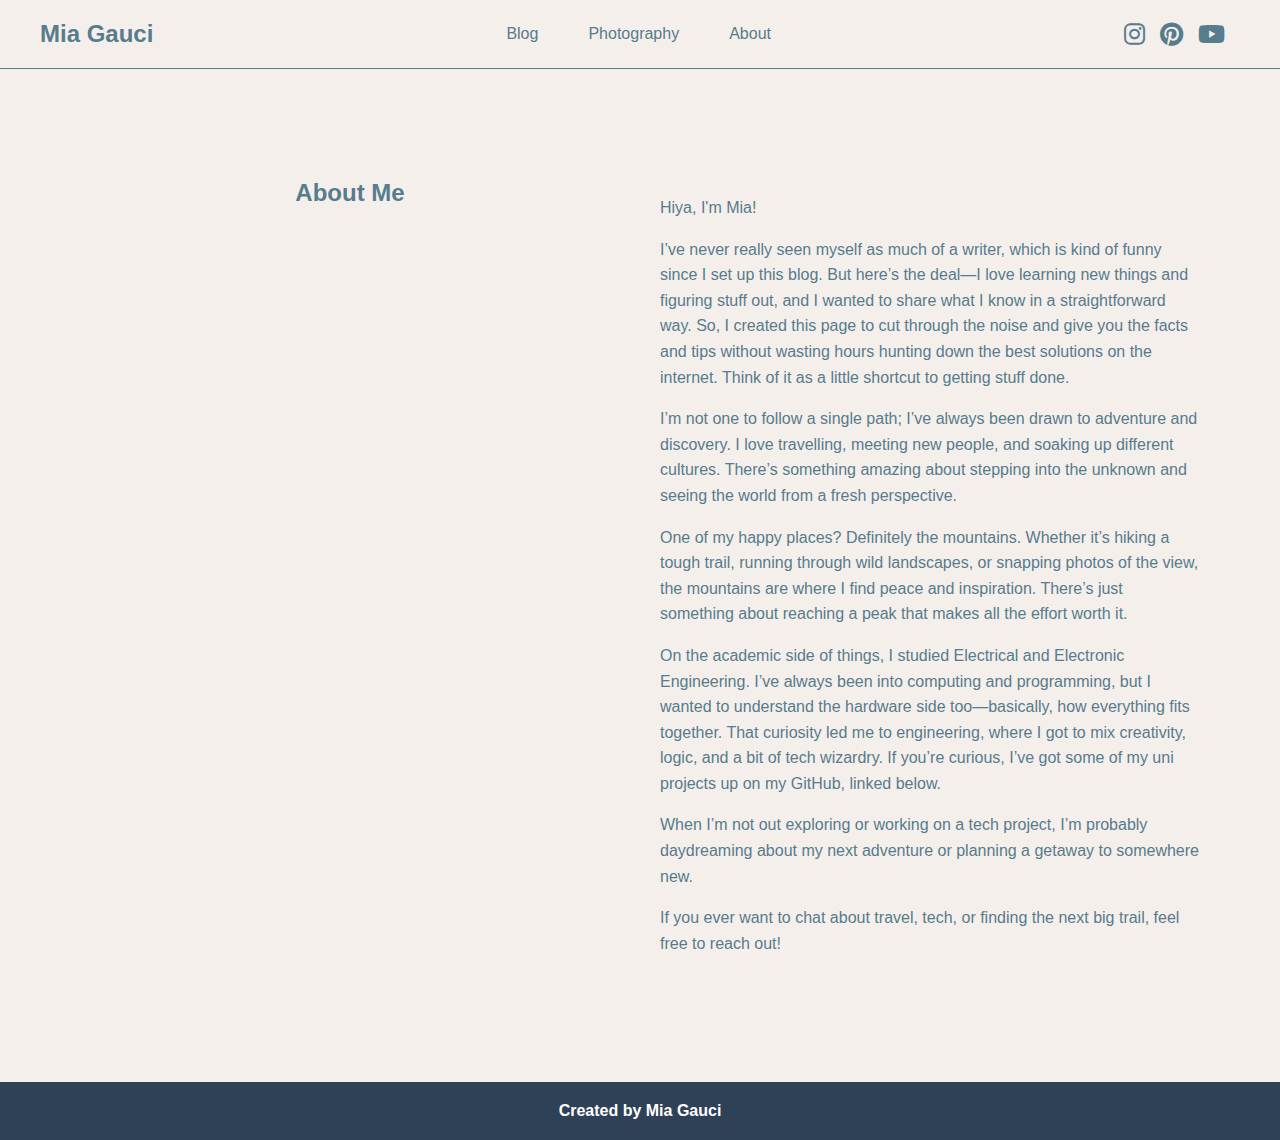
==== about.html @ 88aae3f8 "first commit" ====
<!DOCTYPE html>
<html lang="en">
<head>
  <meta charset="UTF-8">
  <meta name="viewport" content="width=device-width, initial-scale=1.0">
  <title>Blog - Mia Gauci</title>
  <link rel="stylesheet" href="style.css">
  <link rel="stylesheet" href="https://cdnjs.cloudflare.com/ajax/libs/font-awesome/6.0.0-beta3/css/all.min.css">
  <style>
    /* Add some basic styles for the about section */
    .about-container {
      display: flex;
      flex-direction: row;
      justify-content: space-between;
      padding: 40px;
    }
    .about-column {
      flex: 1;
      padding: 20px;
    }
    .about-title {
      text-align: center;
      font-size: 24px;
      font-weight: bold;
    }
    .about-content {
      font-size: 16px;
      line-height: 1.6;
    }
  </style>
</head>
<body>

  <!-- Shared Header Section -->
  <header class="site-header">
    <div class="container">
      <!-- Clickable logo that links to the Home Page (index.html) -->
      <div class="logo">
        <a href="index.html" style="text-decoration: none; color: inherit;">Mia Gauci</a>
      </div>
      <!-- Navigation Menu -->
      <nav class="main-nav">
        <ul>
          <li><a href="blog.html">Blog</a></li> <!-- Link to Blog Page -->
          <li><a href="photography.html">Photography</a></li> <!-- Link to Photography Page -->
          <li><a href="about.html">About</a></li> <!-- Link to About Page -->
        </ul>
      </nav>
      <!-- Social Icons -->
      <div class="social-icons">
        <a href="https://www.instagram.com" target="_blank">
          <i class="fab fa-instagram"></i>
        </a>
        <a href="https://www.pinterest.com" target="_blank">
          <i class="fab fa-pinterest"></i>
        </a>
        <a href="https://www.youtube.com" target="_blank">
          <i class="fab fa-youtube"></i>
        </a>
      </div>
    </div>
  </header>

  <!-- Main Content for About Page -->
  <div class="main-content">
    <div class="about-container">
      <div class="about-column">
        <div class="about-title">About Me</div>
      </div>
      <div class="about-column">
        <div class="about-content">
          <p>Hiya, I'm Mia!</p>
          <p>I’ve never really seen myself as much of a writer, which is kind of funny since I set up this blog. But here’s the deal—I love learning new things and figuring stuff out, and I wanted to share what I know in a straightforward way. So, I created this page to cut through the noise and give you the facts and tips without wasting hours hunting down the best solutions on the internet. Think of it as a little shortcut to getting stuff done.</p>
          <p>I’m not one to follow a single path; I’ve always been drawn to adventure and discovery. I love travelling, meeting new people, and soaking up different cultures. There’s something amazing about stepping into the unknown and seeing the world from a fresh perspective.</p>
          <p>One of my happy places? Definitely the mountains. Whether it’s hiking a tough trail, running through wild landscapes, or snapping photos of the view, the mountains are where I find peace and inspiration. There’s just something about reaching a peak that makes all the effort worth it.</p>
          <p>On the academic side of things, I studied Electrical and Electronic Engineering. I’ve always been into computing and programming, but I wanted to understand the hardware side too—basically, how everything fits together. That curiosity led me to engineering, where I got to mix creativity, logic, and a bit of tech wizardry. If you’re curious, I’ve got some of my uni projects up on my GitHub, linked below.</p>
          <p>When I’m not out exploring or working on a tech project, I’m probably daydreaming about my next adventure or planning a getaway to somewhere new.</p>
          <p>If you ever want to chat about travel, tech, or finding the next big trail, feel free to reach out!</p>
        </div>
      </div>
    </div>
  </div>

  <!-- Shared Footer Section -->
  <footer class="site-footer">
    <p>Created by Mia Gauci</p>
  </footer>

</body>
</html>
---- style.css ----
/* Import Fonts */
@font-face {
    font-family: 'Nimbus';
    src: url('tan-nimbus.otf') format('truetype');
}

@font-face {
    font-family: 'Casanova';
    src: url('CasanovaRegular-gx0J4.otf') format('truetype');
}

/* Global Styles */
body {
    margin: 0;
    font-family: 'Casanova', sans-serif;
    background-color: #F5EFEB; /* Beige background */
    color: #567C8D; /* Global font color */
}

/* Container to Center the Content */
.container {
    max-width: 1200px;
    margin: 0 auto; /* Center the container */
    padding: 10px 20px; /* Padding inside the container */
    display: flex;
    justify-content: space-between;
    align-items: center;
}

/* Header Styles */
.site-header {
    background-color: #F5EFEB; /* Match background color */
    padding: 10px 0;
    border-bottom: 1px solid #567C8D; /* Border at the bottom */
    position: sticky; /* Keep header at the top */
    top: 0; /* Stick to top */
    z-index: 1000; /* Ensure header is on top */
}

/* Logo Section */
.logo a {
    font-size: 24px;
    font-family: 'Nimbus', sans-serif;
    font-weight: bold;
    color: #567C8D; /* Logo color */
    text-decoration: none; /* Remove underline */
}

/* Navigation Menu */
.main-nav {
    display: flex;
    justify-content: center; /* Centre the navigation items */
    align-items: center;
    flex-grow: 1;
}

.main-nav ul {
    list-style: none;
    display: flex;
    justify-content: center;
    gap: 50px; /* Space between menu items */
    padding: 0;
    margin: 0;
}

.main-nav ul li {
    display: inline;
}

.main-nav ul li a {
    text-decoration: none;
    color: #567C8D; /* Dark color for the navigation */
    font-weight: 500;
}

/* Social Icons Section */
.social-icons {
    display: flex;
}

.social-icons a {
    text-decoration: none;
    margin-right: 15px; /* Spacing between icons */
    color: #567C8D; /* Same font color */
}

.social-icons a:hover {
    color: #567C8D; /* Slightly darker on hover */
}

.social-icons i {
    font-size: 24px; /* Icon size */
}

/* Main Content Styles */
.main-content {
    display: flex;
    flex-direction: column;
    align-items: center; /* Center align items */
    padding: 50px 20px;
}

/* Welcome Message Styles */
.welcome-message {
    font-family: 'Nimbus', sans-serif;
    font-size: 70px;
    color: #567C8D;
    text-align: center; /* Center the text */
    margin: 50px auto;
}

/* Image Container Styles */
.image-container {
    display: flex;
    justify-content: center; /* Center images */
    align-items: flex-end; /* Align images to the bottom */
    gap: 20px; /* General spacing between images */
    margin: 50px auto; /* Center the image container */
    width: 90%; /* Adjust width as needed */
}

/* Individual Image Styles */
.image-container img {
    max-height: 400px;
    width: auto;
    object-fit: cover;
    margin: 0 10px; /* Margin between images */
}

/* Specific Image Positioning */
.image-container img:first-child {
    height: 250px; /* Smaller height for the first image */
    align-self: flex-start; /* Align first image at the top */
    margin-top: -50px; /* Move the image upwards */
}

.image-container img:nth-child(2) {
    height: 400px; /* Larger height for the middle image */
}

.image-container img:nth-child(3) {
    height: 250px; /* Smaller height for the third image */
    transform: translateY(-50px); /* Move the third image upwards */
}

/* Landscape Section Styles */
.landscape-section {
    width: 100%; /* Full width of the section */
    margin: 0; /* Remove default margins */
    padding: 0; /* Remove default padding */
    background-color: #F5EFEB; /* Match background color */
    text-align: center; /* Center content */
}

.landscape-image {
    width: 100%;
    height: auto;
    display: block;
    object-fit: cover; /* Ensure image covers the full area */
    margin: 0 auto;
}

/* Blog Posts Section */

.blog-posts {
    display: flex;
    justify-content: space-between; /* Spread items evenly */
    margin: 50px auto; /* Center the section and add space around */
    width: 90%; /* Control the width of the section */
}

/* Blog Link Styling */
.blog-link {
    text-decoration: none; /* Remove underline */
    color: inherit; /* Inherit text color */
    display: block; /* Make the link fill the entire block */
}

/* Individual Blog Post Styles */
/* Individual Blog Post Styles */
.blog-post {
    cursor: pointer; /* Pointer cursor for interaction */
    text-align: center;
    height: 550px; 
    background-color: #F5EFEB;
    padding: 20px;
    border: 1px solid #DDD;
    box-shadow: 0 4px 8px rgba(0, 0, 0, 0.1); /* Optional shadow effect */
    flex: 1; /* Allow each blog post to flex equally */
    margin: 0 10px; /* Add margin between the posts */
    transition: transform 0.2s ease; /* Optional: smooth scale effect */
    max-width: 350px; /* Set a maximum width to keep each post proportional */
}


.blog-post:hover {
    transform: scale(1.02); /* Optional: slight scale effect on hover */
}

/* Blog Post Image Styles */
/* Blog Post Image Styles */
.blog-image {
    width: 100%; /* Make the image take full width of the container */
    height: auto;
    max-height: 350px; /* Increase the max height to maintain a portrait aspect ratio */
    object-fit: cover; /* Maintain aspect ratio and fill the container */
    margin-bottom: 15px; /* Space below the image */
}


/* Blog Post Text Styles */
.blog-post h3 {
    font-family: 'Nimbus', sans-serif;
    color: #567C8D;
    font-size: 24px;
    margin-bottom: 10px; /* Space below the heading */
}

.blog-post p {
    font-family: 'Casanova', sans-serif;
    color: #567C8D;
    font-size: 16px;
    margin-bottom: 0;
}


/* Footer Section Styles */
.site-footer {
    width: 100%; /* Full width */
    background-color: #2F4156; /* Dark footer background */
    color: #FFFFFF; /* White text color */
    text-align: center; /* Center the footer text */
    padding: 20px 0;
}

.site-footer p {
    margin: 0;
    font-family: 'Nimbus', sans-serif;
    font-size: 16px;
    font-weight: bold;
}

/* BLOG SECTION */

/* Blog Section */
.blog-section {
    background-color: #F5EFEB; /* Beige background */
    padding: 15px 15px;
}

/* Mosaic Grid Layout */
.mosaic-grid {
    display: grid;
    grid-template-columns: repeat(auto-fit, minmax(300px, 2fr)); /* Flexible grid */
    grid-auto-rows: 200px; /* Default row height */
    gap: 15px; /* Space between items */
}

/* Mosaic Items: Landscape, Portrait, Square */
.mosaic-item {
    position: relative;
    overflow: hidden;
    background-size: cover;
    background-position: center;
    border-radius: 3px;
    transition: transform 0.3s ease-in-out; /* Scale on hover */
}

/* Landscape Posts */
.mosaic-item.landscape {
    grid-column: span 3; /* Span across two columns */
    grid-row: span 2; /* Default row height */
    background-image: url('images/gozo.jpeg') /* Add your own image */
}

/* Portrait Posts */
.mosaic-item.portrait {
    grid-column: span 1;
    grid-row: span 2; /* Taller */
    background-image: url('images/pool.jpeg'); /* Add your own image */
}

/* Square Posts */
.mosaic-item.square {
    grid-column: span 2;
    grid-row: span 2; /* Same height and width */
    background-image: url('images/umbrella.jpeg'); /* Add your own image */
}

/* Hover Effect */
.mosaic-item:hover {
    transform: scale(1.02); /* Slight zoom on hover */
}

/* Overlay for text */
.overlay {
    position: absolute;
    top: 0;
    left: 0;
    right: 0;
    bottom: 0;
    background-color: rgba(0, 0, 0, 0.3); /* Slightly visible by default */
    display: flex;
    justify-content: center;
    align-items: center;
    transition: background-color 0.3s ease-in-out; /* Smooth transition on hover */
}

/* Increase the opacity of the overlay background on hover */
.mosaic-item:hover .overlay {
    background-color: rgba(0, 0, 0, 0.6); /* Darker background on hover */
}

/* Text inside the overlay */
.overlay .text {
    color: white;
    text-align: center;
    opacity: 0; /* Hidden by default */
    transition: opacity 0.3s ease-in-out; /* Fade-in effect */
}

/* Show text on hover */
.mosaic-item:hover .overlay .text {
    opacity: 1; /* Show text on hover */
}

.overlay .text .date {
    font-family: 'Nimbus', sans-serif;
    font-size: 14px;
    letter-spacing: 1px;
    margin-bottom: 10px;
}

.overlay .text h2 {
    font-family: 'Nimbus', sans-serif;
    font-size: 20px;
    margin-bottom: 15px;
}

.overlay .text .read-more {
    font-family: 'Nimbus', sans-serif;
    font-size: 14px;
    color: #fff;
    text-decoration: underline;
}

.overlay .text .read-more:hover {
    color: #ccc; /* Slight color change on hover */
}

/* Footer */
.site-footer {
    background-color: #2F4156;
    color: white;
    text-align: center;
    padding: 20px 0;
}

.site-footer p {
    margin: 0;
}

/* PHOTOGRAPHY */

/* Photography Section */

.photo-grid {
    column-count: 3; /* Number of columns in your layout */
    column-gap: 5px; /* Space between columns */
    padding: 10px 10px; 
    gap: 10px; 
  }
  
  .photo-item {
    display: inline-block;
    margin-bottom: 5px; /* Space between rows */
    width: 100%; /* Makes sure items fit in their column */
  }
  
  .photo-item img {
    width: 100%;
    height: auto; /* Maintain the aspect ratio */
    display: block;
  }
  
  
  
/* BLOG WRITEUP STYLE  */

/* Blog Content Styling */
.blog-post-content {
    width: 70%; /* Adjust width as needed to fit the page */
    margin: 50px auto 70px; /* Center the content and add bottom margin */
    text-align: left; /* Align all text to the right */
    padding: 10; /* Remove padding */
    background-color: transparent; /* Make background transparent */
    border: none; /* Remove any border */
    box-shadow: none; /* Remove box shadow */
  }
  
  /* Publish Date */
  .publish-date {
    font-family: 'Nimbus', sans-serif;
    font-size: 16px;
    color: #567C8D;
    margin: 0 0 10px 0; /* Add bottom margin */
  }
  
  /* Blog Title */
  .blog-title {
    font-family: 'Nimbus', sans-serif;
    font-size: 32px;
    color: #2F4156;
    margin-top: 0;
    margin-bottom: 20px;
  }
  
  /* Blog Writing */
  .blog-writing {
    font-family: 'Casanova', sans-serif;
    font-size: 18px;
    color: #2F4156;
    line-height: 1.6;
  }
  
  /* Blog Navigation Arrows */
  .blog-navigation {
    display: flex;
    justify-content: space-between;
    width: 70%; /* Align arrows with the content width */
    margin: 0 auto 50px; /* Center arrows and add space at the bottom */
  }
  
  .nav-arrow {
    text-decoration: none;
    font-family: 'Nimbus', sans-serif;
    font-size: 18px;
    color: #567C8D;
    padding: 10px 20px;
    border: 1px solid #567C8D;
    background-color: #F5EFEB;
    transition: background-color 0.3s, color 0.3s;
  }
  
  .nav-arrow:hover {
    background-color: #567C8D;
    color: #FFF;
  }
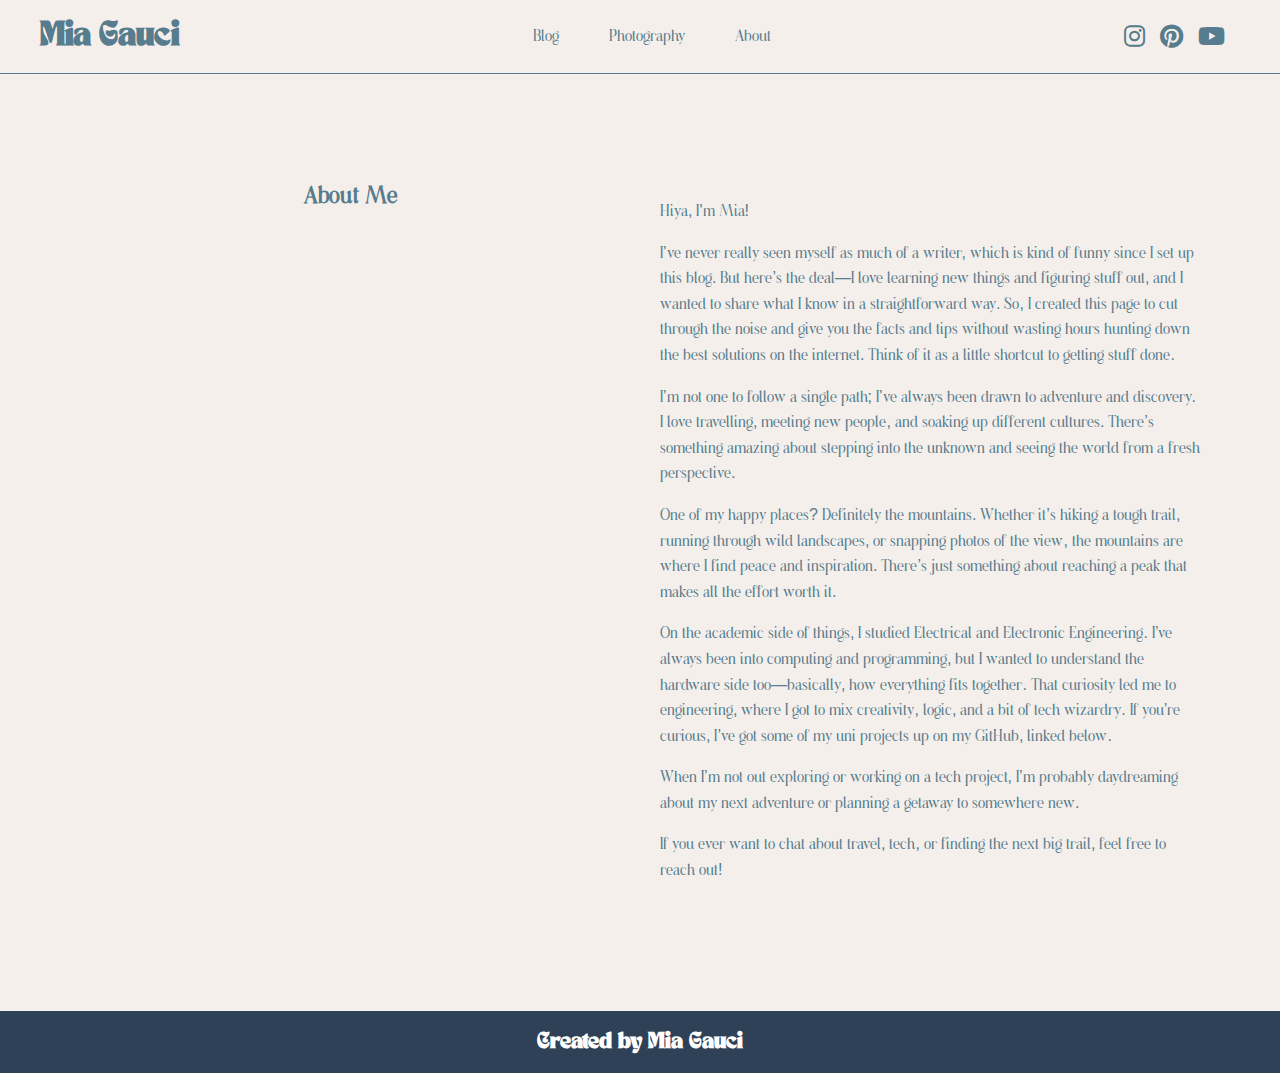
==== commit fe288043: "feat" ====
--- a/about.html
+++ b/about.html
@@ -48,13 +48,13 @@
       </nav>
       <!-- Social Icons -->
       <div class="social-icons">
-        <a href="https://www.instagram.com" target="_blank">
+        <a href="https://www.instagram.com/mia_gauci_/" target="_blank">
           <i class="fab fa-instagram"></i>
         </a>
-        <a href="https://www.pinterest.com" target="_blank">
+        <a href="https://www.pinterest.com/mia_gauci_/" target="_blank">
           <i class="fab fa-pinterest"></i>
         </a>
-        <a href="https://www.youtube.com" target="_blank">
+        <a href="https://www.youtube.com/@miagauci5683" target="_blank">
           <i class="fab fa-youtube"></i>
         </a>
       </div>
--- a/style.css
+++ b/style.css
@@ -361,29 +361,39 @@
 }
 
 /* PHOTOGRAPHY */
-
-/* Photography Section */
-
 .photo-grid {
-    column-count: 3; /* Number of columns in your layout */
-    column-gap: 5px; /* Space between columns */
-    padding: 10px 10px; 
-    gap: 10px; 
-  }
-  
-  .photo-item {
+    column-count: 3; /* Default number of columns for desktop */
+    column-gap: 10px; /* Space between columns */
+    padding: 10px;
+}
+
+.photo-item {
     display: inline-block;
-    margin-bottom: 5px; /* Space between rows */
-    width: 100%; /* Makes sure items fit in their column */
-  }
-  
-  .photo-item img {
-    width: 100%;
-    height: auto; /* Maintain the aspect ratio */
+    margin-bottom: 10px; /* Space between rows */
+    width: 100%; /* Ensure images take up full width of their column */
+    break-inside: avoid; /* Prevent images from breaking across columns */
+}
+
+.photo-item img {
+    width: 100%; /* Ensure image takes up full width */
+    height: auto; /* Maintain aspect ratio */
+    object-fit: cover; /* Crop images if necessary, without distortion */
     display: block;
-  }
-  
-  
+}
+
+/* Adjust for smaller screens */
+@media (max-width: 1200px) {
+    .photo-grid {
+        column-count: 2; /* Two columns on medium-sized screens */
+    }
+}
+
+@media (max-width: 768px) {
+    .photo-grid {
+        column-count: 1; /* One column on small screens (mobile) */
+    }
+}
+
   
 /* BLOG WRITEUP STYLE  */
 
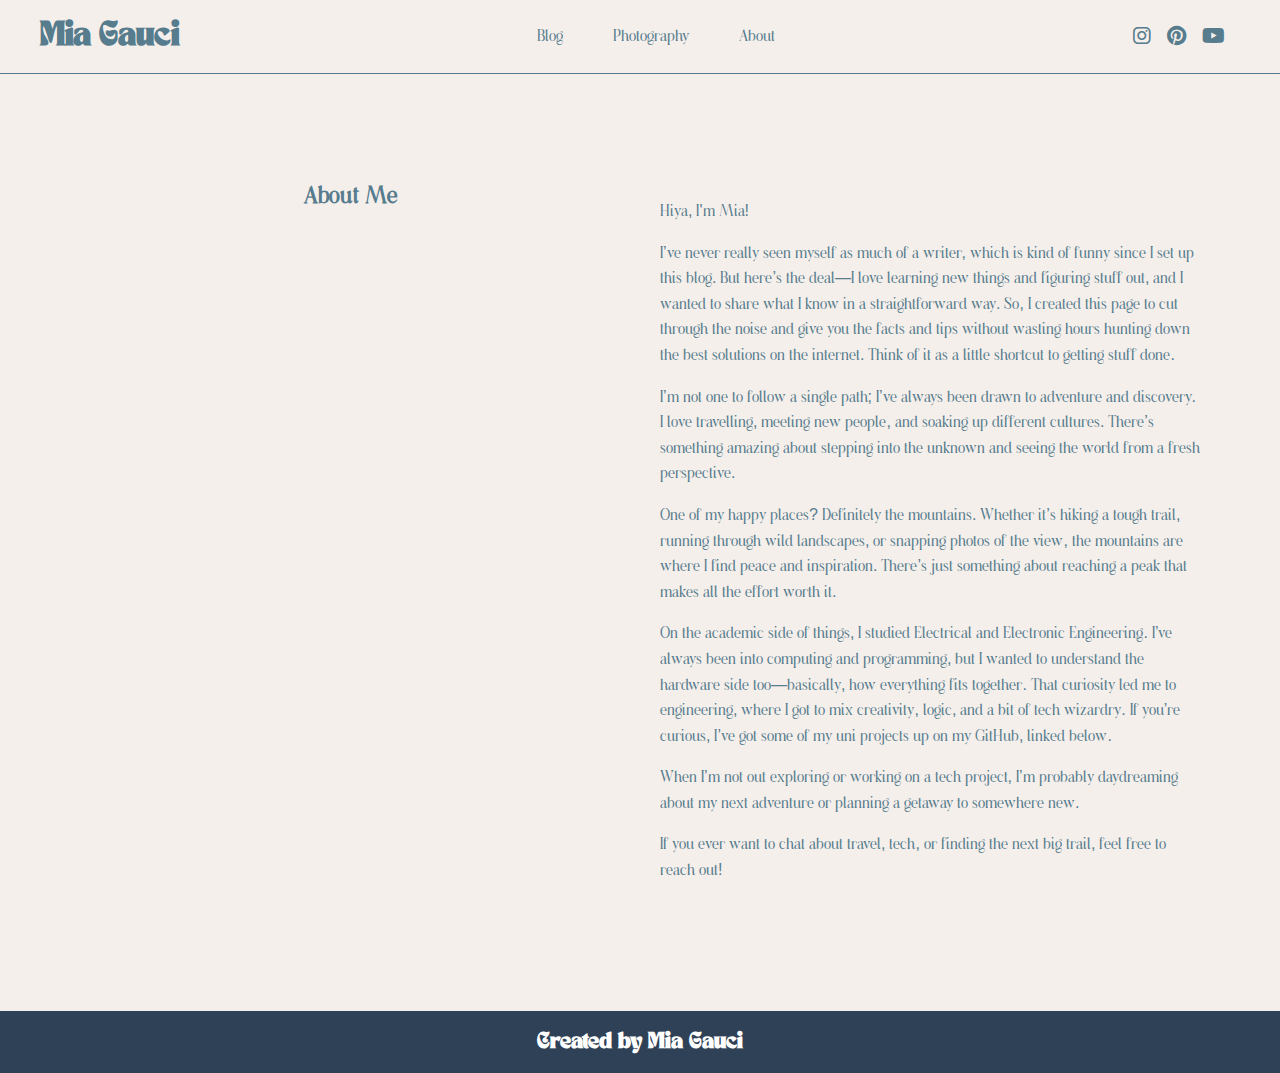
==== commit ba985cc4: "ud" ====
--- a/about.html
+++ b/about.html
@@ -4,6 +4,8 @@
   <meta charset="UTF-8">
   <meta name="viewport" content="width=device-width, initial-scale=1.0">
   <title>Blog - Mia Gauci</title>
+  <link rel="icon" href="images/LOGO4.ico" type="image/x-icon">
+
   <link rel="stylesheet" href="style.css">
   <link rel="stylesheet" href="https://cdnjs.cloudflare.com/ajax/libs/font-awesome/6.0.0-beta3/css/all.min.css">
   <style>
--- a/style.css
+++ b/style.css
@@ -20,11 +20,12 @@
 /* Container to Center the Content */
 .container {
     max-width: 1200px;
-    margin: 0 auto; /* Center the container */
-    padding: 10px 20px; /* Padding inside the container */
+    margin: 0 auto;
+    padding: 10px 20px;
     display: flex;
     justify-content: space-between;
     align-items: center;
+    flex-wrap: nowrap; /* Ensure items don’t wrap to the next line */
 }
 
 /* Header Styles */
@@ -42,8 +43,8 @@
     font-size: 24px;
     font-family: 'Nimbus', sans-serif;
     font-weight: bold;
-    color: #567C8D; /* Logo color */
-    text-decoration: none; /* Remove underline */
+    color: #567C8D;
+    text-decoration: none;
 }
 
 /* Navigation Menu */
@@ -76,6 +77,7 @@
 /* Social Icons Section */
 .social-icons {
     display: flex;
+    gap: 1px; /* Space between icons */
 }
 
 .social-icons a {
@@ -89,7 +91,7 @@
 }
 
 .social-icons i {
-    font-size: 24px; /* Icon size */
+    font-size: 20px; /* Icon size */
 }
 
 /* Main Content Styles */
@@ -240,6 +242,117 @@
     font-weight: bold;
 }
 
+/* Responsive Styles */
+
+/* For medium screens (tablets) */
+@media (max-width: 1200px) {
+    .photo-grid {
+        column-count: 2;
+    }
+    .main-nav ul {
+        gap: 30px;
+    }
+}
+
+/* For smaller screens (mobile) */
+@media (max-width: 768px) {
+    /* Header adjustments */
+    .container {
+        flex-direction: column;
+        align-items: flex-start;
+    }
+
+    .main-nav ul {
+        flex-direction: column;
+        align-items: flex-start;
+        gap: 10px;
+    }
+
+    .welcome-message {
+        font-size: 40px;
+        padding: 0 15px;
+    }
+
+    /* Stack images vertically in mobile view */
+    .image-container {
+        flex-direction: column;
+        align-items: center;
+    }
+
+    /* Blog posts in a single column */
+    .blog-posts {
+        flex-direction: column;
+        width: 100%;
+    }
+
+    .blog-link {
+        flex: 1 1 100%;
+        margin: 0 auto;
+    }
+}
+
+/* Very small screens */
+@media (max-width: 480px) {
+    .welcome-message {
+        font-size: 28px;
+    }
+
+    .main-nav ul {
+        font-size: 14px;
+    }
+
+    .social-icons i {
+        font-size: 20px;
+    }
+}
+
+/* Hamburger button styling */
+.hamburger-menu {
+    display: none; /* Hidden by default */
+    font-size: 24px;
+    background: none;
+    border: none;
+    color: #567C8D;
+    cursor: pointer;
+}
+  
+@media (max-width: 768px) {
+    .container {
+        justify-content: space-between;
+        padding: 5px 10px;
+    }
+
+    .logo a {
+        font-size: 20px;
+    }
+
+    .hamburger-menu {
+        display: block; /* Show hamburger button on small screens */
+        font-size: 20px;
+    }
+
+    .social-icons i {
+        font-size: 20px;
+    }
+
+    /* Hide navigation menu by default on mobile and show only when toggled */
+    .main-nav ul {
+        display: none; /* Hidden by default on small screens */
+        flex-direction: column;
+        gap: 10px;
+        padding: 10px 0;
+        background-color: #F5EFEB;
+        width: 100%;
+        text-align: center;
+        border-top: 1px solid #567C8D;
+    }
+
+    .main-nav.menu-open ul {
+        display: flex; /* Display menu when open */
+    }
+}
+  
+
 /* BLOG SECTION */
 
 /* Blog Section */
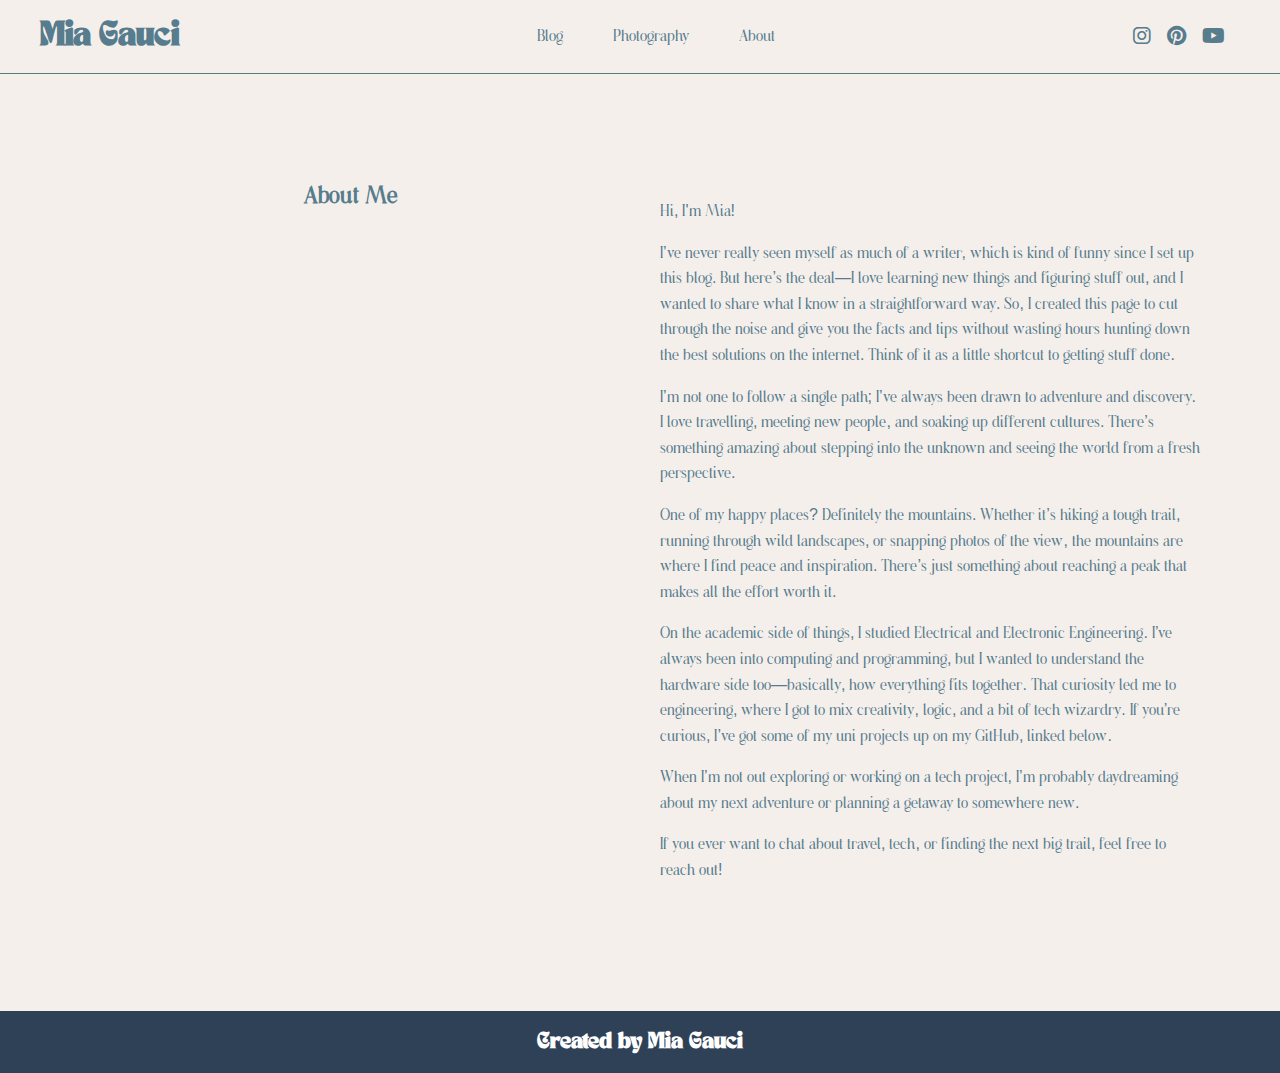
==== commit a7614534: "blog update" ====
--- a/about.html
+++ b/about.html
@@ -4,7 +4,7 @@
   <meta charset="UTF-8">
   <meta name="viewport" content="width=device-width, initial-scale=1.0">
   <title>Blog - Mia Gauci</title>
-  <link rel="icon" href="images/LOGO4.ico" type="image/x-icon">
+  <link rel="icon" href="/favicon2.ico" image="/x-icon">
 
   <link rel="stylesheet" href="style.css">
   <link rel="stylesheet" href="https://cdnjs.cloudflare.com/ajax/libs/font-awesome/6.0.0-beta3/css/all.min.css">
@@ -33,6 +33,8 @@
 </head>
 <body>
 
+
+
   <!-- Shared Header Section -->
   <header class="site-header">
     <div class="container">
@@ -40,6 +42,10 @@
       <div class="logo">
         <a href="index.html" style="text-decoration: none; color: inherit;">Mia Gauci</a>
       </div>
+       <!-- Hamburger Menu Button (for mobile) -->
+       <button class="hamburger-menu" onclick="toggleMenu()">
+        ☰
+      </button>
       <!-- Navigation Menu -->
       <nav class="main-nav">
         <ul>
@@ -71,7 +77,7 @@
       </div>
       <div class="about-column">
         <div class="about-content">
-          <p>Hiya, I'm Mia!</p>
+          <p>Hi, I'm Mia!</p>
           <p>I’ve never really seen myself as much of a writer, which is kind of funny since I set up this blog. But here’s the deal—I love learning new things and figuring stuff out, and I wanted to share what I know in a straightforward way. So, I created this page to cut through the noise and give you the facts and tips without wasting hours hunting down the best solutions on the internet. Think of it as a little shortcut to getting stuff done.</p>
           <p>I’m not one to follow a single path; I’ve always been drawn to adventure and discovery. I love travelling, meeting new people, and soaking up different cultures. There’s something amazing about stepping into the unknown and seeing the world from a fresh perspective.</p>
           <p>One of my happy places? Definitely the mountains. Whether it’s hiking a tough trail, running through wild landscapes, or snapping photos of the view, the mountains are where I find peace and inspiration. There’s just something about reaching a peak that makes all the effort worth it.</p>
@@ -88,5 +94,12 @@
     <p>Created by Mia Gauci</p>
   </footer>
 
+  <!-- JavaScript for Hamburger Menu Toggle -->
+  <script>
+    function toggleMenu() {
+      document.querySelector(".main-nav").classList.toggle("menu-open");
+    }
+  </script>
+
 </body>
 </html>
--- a/style.css
+++ b/style.css
@@ -318,40 +318,83 @@
   
 @media (max-width: 768px) {
     .container {
+        position: relative;
+        display: flex;
+        flex-direction: row;
         justify-content: space-between;
+        align-items: center;
         padding: 5px 10px;
     }
 
     .logo a {
-        font-size: 20px;
-    }
-
+        font-size: 18px; /* Reduce the font size if needed */
+    }
+
+    .social-icons {
+        display: flex;
+        gap: 2px; /* Reduce gap between social icons */
+        font-size: 10px;
+    }
+
+    /* Center the Hamburger Menu */
     .hamburger-menu {
-        display: block; /* Show hamburger button on small screens */
-        font-size: 20px;
-    }
-
-    .social-icons i {
-        font-size: 20px;
-    }
-
-    /* Hide navigation menu by default on mobile and show only when toggled */
+        position: absolute;
+        left: 50%;
+        transform: translateX(-50%);
+        display: block;
+        font-size: 24px;
+        background: none;
+        border: none;
+        color: #567C8D;
+        cursor: pointer;
+    }
+
+    /* Navigation Menu - Centered Underneath Hamburger Toggle */
     .main-nav ul {
-        display: none; /* Hidden by default on small screens */
+        display: none; /* Hidden by default */
+        position: absolute;
+        top: 100%; /* Place it directly below the hamburger menu */
+        left: 50%; /* Center horizontally */
+        transform: translateX(-50%); /* Center the dropdown */
+        width: auto; /* Width based on content */
         flex-direction: column;
+        align-items: center; /* Center items horizontally */
         gap: 10px;
         padding: 10px 0;
-        background-color: #F5EFEB;
-        width: 100%;
+        background-color: #F5EFEB; /* Set a solid background color */
         text-align: center;
-        border-top: 1px solid #567C8D;
-    }
-
+        z-index: 1000;
+        box-shadow: 0 4px 8px rgba(0, 0, 0, 0.1); /* Optional shadow for separation */
+    }
+
+    /* Show the navigation menu when the 'menu-open' class is active */
     .main-nav.menu-open ul {
-        display: flex; /* Display menu when open */
-    }
-}
-  
+        display: flex;
+    }
+
+    /* Menu item styling */
+    .main-nav ul li {
+        width: 100%; /* Make each item take full width of the dropdown */
+        text-align: center;
+    }
+
+    .main-nav ul li a {
+        display: block;
+        padding: 10px;
+        color: #567C8D;
+        text-decoration: none;
+        font-weight: bold;
+        background-color: #F5EFEB; /* Match dropdown background */
+        width: 100%; /* Make the links span the full width */
+        box-sizing: border-box; /* Ensure padding doesn’t affect width */
+    }
+
+    /* Optional: Add hover effect for menu items */
+    .main-nav ul li a:hover {
+        background-color: #E0DCD9; /* Slightly darker background on hover */
+    }
+}
+
 
 /* BLOG SECTION */
 
@@ -569,4 +612,134 @@
     background-color: #567C8D;
     color: #FFF;
   }
-  +  
+  /* Wrapper to position content over background */
+  .blog-post-wrapper {
+    margin: 0 auto;
+    max-width: 1200px;
+    padding: 0;
+}
+
+
+/* Background image */
+.blog-background {
+    position: absolute;
+    top: 0;
+    left: 0;
+    width: 100%;
+    height: 500px; /* Adjust the height of the image */
+    background: url('images/capri_folder/blog_capri_cover.jpg') no-repeat center center; /* Replace with your image path */
+    background-size: cover; /* Ensures the image fills the area */
+    z-index: 1; /* Places it behind the content */
+}
+
+/* Content base (rectangular background) */
+.blog-content {
+    position: relative;
+    z-index: 2; /* Content above the background */
+    background-color: #F5EFEB;
+    margin-top: 300px; /* Adjust to leave space for the image */
+    padding: 40px 20px;
+    box-shadow: 0 4px 6px rgba(0, 0, 0, 0.1); /* Optional shadow for depth */
+    max-width: 800px; /* Reduce the width of the content */
+    margin-left: auto;
+    margin-right: auto; /* Center the content horizontally */
+}
+
+
+/* Title styling */
+.blog-content h1 {
+    font-size: 36px;
+    color: #567C8D; /* Matches your global color palette */
+    text-align: center;
+    margin-bottom: 10px;
+}
+
+/* Date styling */
+.blog-content .post-date {
+    font-size: 16px;
+    color: #567C8D;
+    text-align: center;
+    margin-bottom: 30px;
+}
+
+/* Blog text */
+.post-text {
+    font-size: 18px;
+    line-height: 1.6;
+    color: #567C8D;
+}
+
+/*IMAGES IN BLOGS*/
+/* Image Behind Paragraph */
+.image-wrapper {
+    position: relative;
+    margin-bottom: 20px;
+}
+
+.image-wrapper p {
+    position: relative;
+    z-index: 2;
+    background-color: rgba(245, 239, 235, 0.8); /* Add semi-transparent background for readability */
+    padding: 20px;
+    border-radius: 8px;
+}
+
+.image-wrapper .background-image {
+    position: absolute;
+    top: 0;
+    left: 0;
+    width: 100%;
+    height: 100px; /* Adjust height as needed */
+    background-size: cover;
+    background-position: center;
+    z-index: 1;
+    opacity: 0.7; /* Optional: Add transparency to the background image */
+    border-radius: 8px; /* Match paragraph styling if needed */
+}
+
+/* Inline Images */
+.inline-image {
+    text-align: center; /* Center the image */
+    margin: 20px 0; /* Add spacing above and below the image */
+}
+
+.inline-image img {
+    width: 100%; /* Make image responsive */
+    max-width: 450px; /* Limit the maximum width */
+    height: auto; /* Maintain aspect ratio */
+    border-radius: 8px; /* Optional: Add rounded corners */
+    box-shadow: 0 4px 6px rgba(0, 0, 0, 0.1); /* Optional: Add shadow for depth */
+}
+
+/*3 IMAGES*/
+
+/* Image Row */
+.image-row {
+    display: flex;
+    justify-content: center; /* Center the row horizontally */
+    align-items: center; /* Vertically align the images */
+    gap: 20px; /* Add space between the images */
+    margin: 20px 0; /* Add spacing around the row */
+  }
+  
+  /* Default Image Styling */
+  .image img {
+    width: 100%; /* Make the image responsive */
+    height: auto; /* Maintain aspect ratio */
+    border-radius: 8px; /* Optional: Rounded corners */
+    box-shadow: 0 4px 6px rgba(0, 0, 0, 0.1); /* Optional: Add shadow */
+  }
+  
+  /* Small Images */
+  .image.small {
+    flex: 1; /* Allow small images to take less space */
+    max-width: 230px; /* Adjust the size of the small images */
+  }
+  
+  /* Large Image */
+  .image.large {
+    flex: 2; /* Make the middle image larger */
+    max-width: 300px; /* Adjust the size of the large image */
+  }
+  
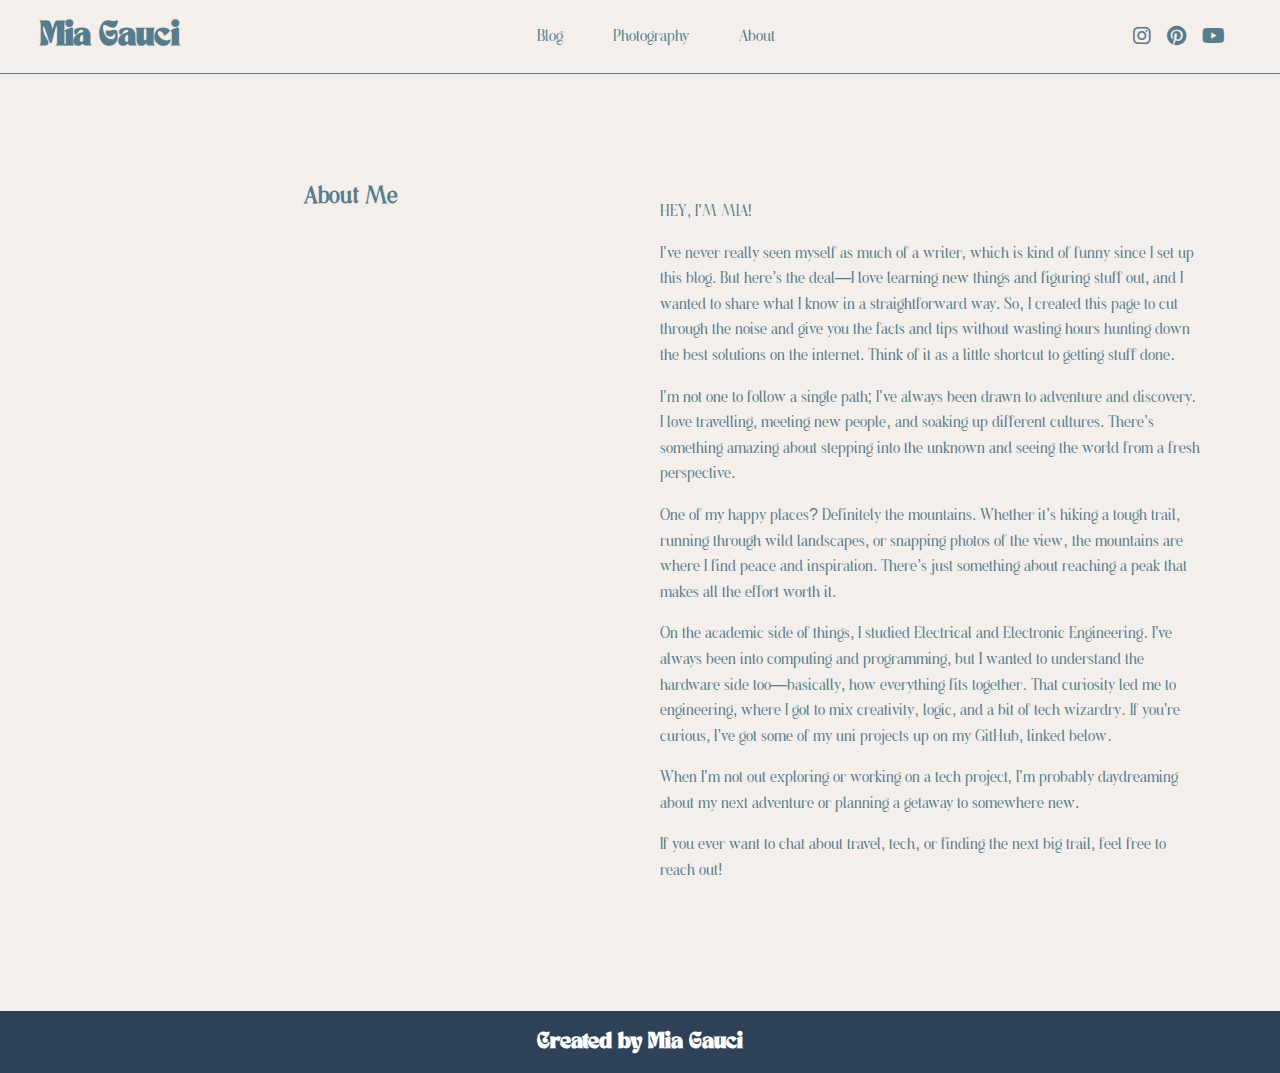
==== commit 102cbfb0: "updates" ====
--- a/about.html
+++ b/about.html
@@ -35,26 +35,28 @@
 
 
 
-  <!-- Shared Header Section -->
+  <!-- Header Section -->
   <header class="site-header">
     <div class="container">
       <!-- Clickable logo that links to the Home Page (index.html) -->
       <div class="logo">
         <a href="index.html" style="text-decoration: none; color: inherit;">Mia Gauci</a>
+        <!-- Hamburger Menu Button -->
+        <!-- Hamburger Menu Button -->
+          <button class="hamburger-menu" onclick="toggleMenu()">☰</button>
+          <!-- Close Button -->
+          <button class="close-menu" onclick="toggleMenu()">&times;</button>
       </div>
-       <!-- Hamburger Menu Button (for mobile) -->
-       <button class="hamburger-menu" onclick="toggleMenu()">
-        ☰
-      </button>
       <!-- Navigation Menu -->
       <nav class="main-nav">
         <ul>
+          <!-- Links to their respective pages -->
           <li><a href="blog.html">Blog</a></li> <!-- Link to Blog Page -->
           <li><a href="photography.html">Photography</a></li> <!-- Link to Photography Page -->
           <li><a href="about.html">About</a></li> <!-- Link to About Page -->
         </ul>
       </nav>
-      <!-- Social Icons -->
+      <!-- Social Icons Section -->
       <div class="social-icons">
         <a href="https://www.instagram.com/mia_gauci_/" target="_blank">
           <i class="fab fa-instagram"></i>
@@ -69,6 +71,23 @@
     </div>
   </header>
 
+    <!-- Full-Screen Hamburger Dropdown -->
+  <div class="hamburger-menu-overlay">
+    <button class="close-button" onclick="toggleMenu()">&times;</button>
+    <nav class="dropdown-menu">
+      <ul>
+        <li><a href="blog.html">Blog</a></li>
+        <li><a href="photography.html">Photography</a></li>
+        <li><a href="about.html">About</a></li>
+      </ul>
+      <div class="social-icons">
+        <a href="https://www.instagram.com/mia_gauci_/" target="_blank"><i class="fab fa-instagram"></i></a>
+        <a href="https://www.facebook.com/" target="_blank"><i class="fab fa-facebook"></i></a>
+        <a href="https://www.pinterest.com/mia_gauci_/" target="_blank"><i class="fab fa-pinterest"></i></a>
+      </div>
+    </nav>
+  </div>
+
   <!-- Main Content for About Page -->
   <div class="main-content">
     <div class="about-container">
@@ -77,7 +96,7 @@
       </div>
       <div class="about-column">
         <div class="about-content">
-          <p>Hi, I'm Mia!</p>
+          <p>HEY, I'M MIA!</p>
           <p>I’ve never really seen myself as much of a writer, which is kind of funny since I set up this blog. But here’s the deal—I love learning new things and figuring stuff out, and I wanted to share what I know in a straightforward way. So, I created this page to cut through the noise and give you the facts and tips without wasting hours hunting down the best solutions on the internet. Think of it as a little shortcut to getting stuff done.</p>
           <p>I’m not one to follow a single path; I’ve always been drawn to adventure and discovery. I love travelling, meeting new people, and soaking up different cultures. There’s something amazing about stepping into the unknown and seeing the world from a fresh perspective.</p>
           <p>One of my happy places? Definitely the mountains. Whether it’s hiking a tough trail, running through wild landscapes, or snapping photos of the view, the mountains are where I find peace and inspiration. There’s just something about reaching a peak that makes all the effort worth it.</p>
@@ -94,12 +113,7 @@
     <p>Created by Mia Gauci</p>
   </footer>
 
-  <!-- JavaScript for Hamburger Menu Toggle -->
-  <script>
-    function toggleMenu() {
-      document.querySelector(".main-nav").classList.toggle("menu-open");
-    }
-  </script>
+  <script src="menu-toggle.js"></script>  
 
 </body>
 </html>
--- a/style.css
+++ b/style.css
@@ -74,6 +74,8 @@
     font-weight: 500;
 }
 
+/*----------------------------------------------------------------------------*/
+
 /* Social Icons Section */
 .social-icons {
     display: flex;
@@ -93,6 +95,10 @@
 .social-icons i {
     font-size: 20px; /* Icon size */
 }
+
+/*----------------------------------------------------------------------------*/
+
+/*INDEX PAGE */
 
 /* Main Content Styles */
 .main-content {
@@ -145,24 +151,128 @@
     transform: translateY(-50px); /* Move the third image upwards */
 }
 
-/* Landscape Section Styles */
+@media (max-width: 768px) {
+    .image-container img:first-child,
+    .image-container img:nth-child(3) {
+        display: none; /* Hide the first and third images */
+    }
+
+    .image-container img:nth-child(2) {
+        display: block; /* Ensure the second image remains visible */
+        margin: 0 auto; /* Center the visible image */
+    }
+}
+
+/* Center the second image */
+.center-image {
+    display: block;
+    margin: 0 auto; /* Center horizontally */
+  }
+  
+  /* Separator Line */
+  .separator-line {
+    margin: 20px auto; /* Space above and below the line */
+    border: none; /* Remove default border style */
+    height: 2px; /* Line thickness */
+    background-color: #567C8D; /* Match the global font color or choose another color */
+    width: 80%; /* Match the image width */
+    max-width: 400px; /* Optional: to limit the line width */
+  }
+  
+  /* Text Below Image */
+  .text-below-image {
+    text-align: center; /* Center-align text */
+    margin-top: 10px; /* Add space above the text */
+    width: 80%; /* Match the size of the image */
+    max-width: 400px; /* Ensure it aligns with the image width */
+    margin-left: auto;
+    margin-right: auto;
+  }
+  
+  .text-below-image p {
+    font-size: 18px; /* Adjust font size */
+    line-height: 1.2; /* Better line spacing */
+    color: #567C8D; /* Match your global font color */
+  }
+  
+  .text-below-image strong {
+    font-size: 20px; /* Slightly larger for emphasis */
+    color: #2F4156; /* Darker color for emphasis */
+  }
+  
+/* - - - - - - - - - - - - - - - - - - - - - - - - - - - - */
+
+/* Landscape Section */
 .landscape-section {
+    position: relative; /* Make section a containing block for positioning overlay */
     width: 100%; /* Full width of the section */
-    margin: 0; /* Remove default margins */
-    padding: 0; /* Remove default padding */
-    background-color: #F5EFEB; /* Match background color */
-    text-align: center; /* Center content */
-}
-
+    margin: 0;
+    padding: 0;
+}
+
+/* Landscape Image */
 .landscape-image {
     width: 100%;
     height: auto;
     display: block;
-    object-fit: cover; /* Ensure image covers the full area */
-    margin: 0 auto;
-}
-
-/* Blog Posts Section */
+    object-fit: cover; /* Ensure the image covers the full area */
+}
+
+/* Overlay Container */
+.landscape-overlay {
+    position: absolute; /* Position over the image */
+    top: 50%; /* Center vertically */
+    left: 5%; /* Align to the left with padding */
+    transform: translateY(-50%); /* Adjust vertical alignment */
+    color: white; /* Contrast against the image */
+    text-align: left; /* Left-align text */
+    padding: 20px;
+}
+
+/* Overlay Title */
+.overlay-title {
+    font-family: 'Nimbus', sans-serif;
+    font-size: 36px;
+    font-weight: bold;
+    margin: 0 0 20px 0; /* Bottom margin for spacing */
+    line-height: 1.2; /* Adjust line height */
+}
+
+.overlay-title em {
+    font-style: italic;
+    color: #FFD700; /* Highlighted word color */
+}
+
+/* Overlay Description */
+.overlay-description {
+    font-family: 'Nimbus', sans-serif;
+    font-size: 16px;
+    margin: 20px 0;
+    line-height: 1.5;
+}
+
+/* Overlay Button */
+.overlay-button {
+    font-family: 'Nimbus', sans-serif;
+    font-size: 16px;
+    color: white;
+    background-color: #567C8D;
+    padding: 10px 20px;
+    text-decoration: none;
+    border-radius: 5px;
+    margin-top: 40px; /* Large gap between the button and description */
+    display: inline-block;
+    transition: background-color 0.3s ease;
+}
+
+.overlay-button:hover {
+    background-color: #345C73; /* Darker color on hover */
+}
+
+
+/* - - - - - - - - - - - - - - - - - - - - - - - - - - - - */
+
+/* Blog Posts Section in INDEX  */
 
 .blog-posts {
     display: flex;
@@ -179,7 +289,7 @@
 }
 
 /* Individual Blog Post Styles */
-/* Individual Blog Post Styles */
+
 .blog-post {
     cursor: pointer; /* Pointer cursor for interaction */
     text-align: center;
@@ -200,7 +310,6 @@
 }
 
 /* Blog Post Image Styles */
-/* Blog Post Image Styles */
 .blog-image {
     width: 100%; /* Make the image take full width of the container */
     height: auto;
@@ -225,6 +334,7 @@
     margin-bottom: 0;
 }
 
+/* - - - - - - - - - - - - - - - - - - - - - - - - - - - - */
 
 /* Footer Section Styles */
 .site-footer {
@@ -242,7 +352,9 @@
     font-weight: bold;
 }
 
-/* Responsive Styles */
+/* - - - - - - - - - - - - - - - - - - - - - - - - - - - - */
+
+/* Responsive Styles for DIFFERENT PAGE SIZES*/
 
 /* For medium screens (tablets) */
 @media (max-width: 1200px) {
@@ -306,203 +418,252 @@
     }
 }
 
-/* Hamburger button styling */
-.hamburger-menu {
-    display: none; /* Hidden by default */
-    font-size: 24px;
-    background: none;
-    border: none;
-    color: #567C8D;
-    cursor: pointer;
-}
-  
-@media (max-width: 768px) {
-    .container {
-        position: relative;
-        display: flex;
-        flex-direction: row;
-        justify-content: space-between;
-        align-items: center;
-        padding: 5px 10px;
-    }
-
-    .logo a {
-        font-size: 18px; /* Reduce the font size if needed */
-    }
-
-    .social-icons {
-        display: flex;
-        gap: 2px; /* Reduce gap between social icons */
-        font-size: 10px;
-    }
-
-    /* Center the Hamburger Menu */
+/* - - - - - - - - - - - - - - - - - - - - - - - - - - - - */
+
+/* Hamburger Menu and Close Button */
+.hamburger-menu,
+.close-menu {
+  position: absolute;
+  top: 15px;
+  right: 15px;
+  font-size: 24px;
+  background: none;
+  border: none;
+  color: #567C8D;
+  z-index: 1001;
+  cursor: pointer;
+}
+
+.main-nav,
+.social-icons {
+  display: none; /* Hide navigation and social icons by default */
+}
+
+.hamburger-menu-overlay {
+    display: none; /* Hide the full-screen menu overlay by default */
+  }
+
+
+.close-menu {
+  display: none; /* Hidden by default */
+}
+
+/* When menu is active, show the close button and hide the hamburger */
+.hamburger-menu-overlay.active ~ .hamburger-menu {
+  display: none;
+}
+
+.hamburger-menu-overlay.active ~ .close-menu {
+  display: block;
+}
+/* Full-Screen Hamburger Dropdown */
+.hamburger-menu-overlay {
+  display: none; /* Hidden by default */
+  position: fixed;
+  top: 0;
+  right: 0;
+  width: 100%;
+  height: 100%;
+  background-color: #F5EFEB; /* Background color */
+  z-index: 999; /* Above other elements */
+  display: flex;
+  flex-direction: column;
+  justify-content: center; /* Center content vertically */
+  align-items: center; /* Center content horizontally */
+  opacity: 0; /* Invisible by default */
+  pointer-events: none; /* Disable interactions */
+  transition: opacity 0.3s ease; /* Smooth fade-in/out */
+}
+
+  
+  /* When menu is active */
+  .hamburger-menu-overlay.active {
+    opacity: 1; /* Fully visible */
+    pointer-events: all; /* Enable interactions */
+    display: flex; /* Flex display */
+  }
+
+
+.site-header.menu-active .main-nav,
+.site-header.menu-active .social-icons {
+    display: none; /* Hide when menu is active */
+}
+  
+  /* Hamburger button */
     .hamburger-menu {
         position: absolute;
-        left: 50%;
-        transform: translateX(-50%);
-        display: block;
+        top: 15px;
+        right: 15px; /* Align to the right */
+        z-index: 1001; /* Above other elements */
+        background: none;
+        border: none;
+        font-size: 24px;
+        cursor: pointer;
+    }
+
+    /* Close button */
+    .close-button {
+        display: none; /* Hidden by default */
         font-size: 24px;
         background: none;
         border: none;
         color: #567C8D;
         cursor: pointer;
-    }
-
-    /* Navigation Menu - Centered Underneath Hamburger Toggle */
-    .main-nav ul {
-        display: none; /* Hidden by default */
         position: absolute;
-        top: 100%; /* Place it directly below the hamburger menu */
-        left: 50%; /* Center horizontally */
-        transform: translateX(-50%); /* Center the dropdown */
-        width: auto; /* Width based on content */
-        flex-direction: column;
-        align-items: center; /* Center items horizontally */
-        gap: 10px;
-        padding: 10px 0;
-        background-color: #F5EFEB; /* Set a solid background color */
-        text-align: center;
-        z-index: 1000;
-        box-shadow: 0 4px 8px rgba(0, 0, 0, 0.1); /* Optional shadow for separation */
-    }
-
-    /* Show the navigation menu when the 'menu-open' class is active */
-    .main-nav.menu-open ul {
-        display: flex;
-    }
-
-    /* Menu item styling */
-    .main-nav ul li {
-        width: 100%; /* Make each item take full width of the dropdown */
-        text-align: center;
-    }
-
-    .main-nav ul li a {
-        display: block;
-        padding: 10px;
-        color: #567C8D;
-        text-decoration: none;
-        font-weight: bold;
-        background-color: #F5EFEB; /* Match dropdown background */
-        width: 100%; /* Make the links span the full width */
-        box-sizing: border-box; /* Ensure padding doesn’t affect width */
-    }
-
-    /* Optional: Add hover effect for menu items */
-    .main-nav ul li a:hover {
-        background-color: #E0DCD9; /* Slightly darker background on hover */
-    }
-}
-
-
-/* BLOG SECTION */
+        top: 15px;
+        right: 15px; /* Same position as the hamburger */
+        z-index: 1001; /* Above overlay content */
+    }
+  
+  /* Navigation menu in the overlay */
+  /* Dropdown menu items */
+.hamburger-menu-overlay .dropdown-menu ul {
+    list-style: none;
+    padding: 0;
+    margin: 0;
+    text-align: center;
+
+}
+
+.hamburger-menu-overlay .dropdown-menu ul li {
+    margin: 20px 0;
+}
+
+.hamburger-menu-overlay .dropdown-menu ul li a {
+    text-decoration: none;
+    color: #567C8D;
+    font-size: 32px; /* Large font for full-screen menu */
+    font-weight: bold;
+}
+
+/* Social icons inside the overlay */
+.hamburger-menu-overlay .social-icons {
+    margin-top: 40px;
+    display: flex;
+    gap: 20px; /* Space between icons */
+}
+
+.hamburger-menu-overlay .social-icons a {
+    font-size: 24px;
+    color: #567C8D;
+    transition: color 0.3s ease;
+}
+
+.hamburger-menu-overlay .social-icons a:hover {
+    color: #345C73; /* Change color on hover */
+}
+
+/* Hide navigation and social icons by default */
+.main-nav,
+.social-icons {
+  display: none; /* Hide by default */
+}
+
+/* Responsive styles for screens 769px and larger */
+@media (min-width: 769px) {
+    .hamburger-menu-overlay {
+        display: none; /* Hide the full-screen menu overlay on large screens */
+      }
+      
+      .hamburger-menu,
+      .close-menu {
+        display: none; /* Hide hamburger and close buttons on larger screens */
+      }
+      
+      .main-nav,
+      .social-icons {
+        display: flex; /* Show navigation and social icons on larger screens */
+      }
+  }
+  
+
+/*----------------------------------------------------------------------------*/
+
+/* BLOG PAGE SECTION */
 
 /* Blog Section */
 .blog-section {
     background-color: #F5EFEB; /* Beige background */
-    padding: 15px 15px;
-}
-
-/* Mosaic Grid Layout */
-.mosaic-grid {
-    display: grid;
-    grid-template-columns: repeat(auto-fit, minmax(300px, 2fr)); /* Flexible grid */
-    grid-auto-rows: 200px; /* Default row height */
-    gap: 15px; /* Space between items */
-}
-
-/* Mosaic Items: Landscape, Portrait, Square */
-.mosaic-item {
-    position: relative;
-    overflow: hidden;
+    padding: 20px;
+}
+
+/* Blog Item Layout */
+.blog-item {
+    margin-bottom: 20px; /* Spacing between blog items */
+    overflow: hidden; /* Ensure content doesn't overflow */
+    position: relative; /* For positioning overlay */
+}
+
+/* Blog Image Styling */
+.blog-image {
+    width: 100%; /* Full width */
+    height: 300px; /* Fixed height */
     background-size: cover;
     background-position: center;
-    border-radius: 3px;
-    transition: transform 0.3s ease-in-out; /* Scale on hover */
-}
-
-/* Landscape Posts */
-.mosaic-item.landscape {
-    grid-column: span 3; /* Span across two columns */
-    grid-row: span 2; /* Default row height */
-    background-image: url('images/gozo.jpeg') /* Add your own image */
-}
-
-/* Portrait Posts */
-.mosaic-item.portrait {
-    grid-column: span 1;
-    grid-row: span 2; /* Taller */
-    background-image: url('images/pool.jpeg'); /* Add your own image */
-}
-
-/* Square Posts */
-.mosaic-item.square {
-    grid-column: span 2;
-    grid-row: span 2; /* Same height and width */
-    background-image: url('images/umbrella.jpeg'); /* Add your own image */
-}
-
-/* Hover Effect */
-.mosaic-item:hover {
-    transform: scale(1.02); /* Slight zoom on hover */
-}
-
-/* Overlay for text */
-.overlay {
+    border-radius: 8px;
+    filter: brightness(0.9); /* Darken image */
+    transition: transform 0.3s ease, filter 0.3s ease; /* Add smooth hover effects */
+}
+
+/* Hover Effect for Blog Image */
+.blog-item:hover .blog-image {
+    transform: scale(1.05); /* Slight zoom on hover */
+    filter: brightness(0.7); /* Darken image */
+    border-radius: 8px;
+}
+
+/* Blog Overlay */
+.blog-overlay {
     position: absolute;
-    top: 0;
-    left: 0;
-    right: 0;
-    bottom: 0;
-    background-color: rgba(0, 0, 0, 0.3); /* Slightly visible by default */
-    display: flex;
-    justify-content: center;
-    align-items: center;
-    transition: background-color 0.3s ease-in-out; /* Smooth transition on hover */
-}
-
-/* Increase the opacity of the overlay background on hover */
-.mosaic-item:hover .overlay {
-    background-color: rgba(0, 0, 0, 0.6); /* Darker background on hover */
-}
-
-/* Text inside the overlay */
-.overlay .text {
-    color: white;
-    text-align: center;
-    opacity: 0; /* Hidden by default */
-    transition: opacity 0.3s ease-in-out; /* Fade-in effect */
-}
-
-/* Show text on hover */
-.mosaic-item:hover .overlay .text {
-    opacity: 1; /* Show text on hover */
-}
-
-.overlay .text .date {
-    font-family: 'Nimbus', sans-serif;
-    font-size: 14px;
-    letter-spacing: 1px;
-    margin-bottom: 10px;
-}
-
-.overlay .text h2 {
-    font-family: 'Nimbus', sans-serif;
-    font-size: 20px;
-    margin-bottom: 15px;
-}
-
-.overlay .text .read-more {
-    font-family: 'Nimbus', sans-serif;
-    font-size: 14px;
-    color: #fff;
+    top: 50%;
+    left: 50%;
+    transform: translate(-50%, -50%); /* Center the text */
+    color: #F5EFEB; /* Beige matching the background */
+    text-align: center; /* Center-align text */
+    z-index: 2;
+}
+
+/* Blog Title */
+.blog-post-title h2,
+.blog-post-title h3 {
+    margin: 0;
+    text-decoration: none; /* Prevent underline */
+}
+
+.blog-post-title h2 {
+    font-size: 22px; /* Larger font for h2 */
+    font-family: 'Nimbus', sans-serif; /* Match "Read Me" font */
+    white-space: nowrap; /* Prevent line break */
+    color: #F5EFEB;
+}
+
+.blog-post-title h3 {
+    font-size: 20px; /* Smaller font for h3 */
+    /*font-family: 'Nimbus', sans-serif;  Match "Read Me" font */
+    margin-top: 5px; /* Slight spacing */
+
+    color: #F5EFEB;
+}
+
+/* Read Me Link */
+.read-more {
+    font-family: 'Nimbus', sans-serif;
+    font-size: 13px;
+    color: #F5EFEB;
     text-decoration: underline;
-}
-
-.overlay .text .read-more:hover {
-    color: #ccc; /* Slight color change on hover */
-}
+    margin-top: 10px;
+    display: none; /* Initially hidden */
+    transition: opacity 0.3s ease; /* Smooth fade-in effect */
+}
+
+/* Show "Read Me" on Hover */
+.blog-item:hover .read-more {
+    display: block; /* Show "Read Me" */
+    opacity: 1; /* Make it visible */
+}
+
+  
+/*----------------------------------------------------------------------------*/
 
 /* Footer */
 .site-footer {
@@ -516,7 +677,8 @@
     margin: 0;
 }
 
-/* PHOTOGRAPHY */
+/*----------------------------------------------------------------------------*/
+/* PHOTOGRAPHY PAGE STYLING */
 .photo-grid {
     column-count: 3; /* Default number of columns for desktop */
     column-gap: 10px; /* Space between columns */
@@ -550,6 +712,7 @@
     }
 }
 
+/*----------------------------------------------------------------------------*/
   
 /* BLOG WRITEUP STYLE  */
 
@@ -670,7 +833,7 @@
     color: #567C8D;
 }
 
-/*IMAGES IN BLOGS*/
+/*BLOG COVER IMAGE*/
 /* Image Behind Paragraph */
 .image-wrapper {
     position: relative;
@@ -698,6 +861,7 @@
     border-radius: 8px; /* Match paragraph styling if needed */
 }
 
+/*IMAGES INSIDE THE BLOG */
 /* Inline Images */
 .inline-image {
     text-align: center; /* Center the image */
@@ -706,40 +870,63 @@
 
 .inline-image img {
     width: 100%; /* Make image responsive */
-    max-width: 450px; /* Limit the maximum width */
+    max-width: 700px; /* Limit the maximum width */
     height: auto; /* Maintain aspect ratio */
     border-radius: 8px; /* Optional: Add rounded corners */
     box-shadow: 0 4px 6px rgba(0, 0, 0, 0.1); /* Optional: Add shadow for depth */
 }
 
-/*3 IMAGES*/
-
-/* Image Row */
-.image-row {
-    display: flex;
-    justify-content: center; /* Center the row horizontally */
-    align-items: center; /* Vertically align the images */
-    gap: 20px; /* Add space between the images */
-    margin: 20px 0; /* Add spacing around the row */
-  }
-  
-  /* Default Image Styling */
-  .image img {
-    width: 100%; /* Make the image responsive */
-    height: auto; /* Maintain aspect ratio */
-    border-radius: 8px; /* Optional: Rounded corners */
-    box-shadow: 0 4px 6px rgba(0, 0, 0, 0.1); /* Optional: Add shadow */
-  }
-  
-  /* Small Images */
-  .image.small {
-    flex: 1; /* Allow small images to take less space */
-    max-width: 230px; /* Adjust the size of the small images */
-  }
-  
-  /* Large Image */
-  .image.large {
-    flex: 2; /* Make the middle image larger */
-    max-width: 300px; /* Adjust the size of the large image */
-  }
-  
+/* Darkening Effect on Hover */
+.image-wrapper:hover img {
+    filter: brightness(0.7); /* Darkens the image */
+}
+
+/* Pinterest Icon Styling */
+.pinterest-icon {
+    position: absolute; /* Allows positioning relative to the wrapper */
+    top: 50%; /* Center vertically */
+    left: 50%; /* Center horizontally */
+    transform: translate(-50%, -50%); /* Ensures perfect centering */
+    display: none; /* Hidden by default */
+    
+    
+    justify-content: center; /* Centers icon inside the circle */
+    align-items: center; /* Centers icon inside the circle */
+    z-index: 2; /* Ensures it appears above the image */
+}
+
+
+/* Pinterest Font Awesome Icon */
+.pinterest-icon i {
+    font-size: 24px; /* Adjust the size of the icon */
+    color: #E60023; /* Pinterest red color */
+}
+
+/* Pinterest Icon Image */
+.pinterest-icon img {
+    width: 30px; /* Adjust size of the Pinterest icon */
+    height: 30px;
+}
+
+/* Show Pinterest Icon on Hover */
+.image-wrapper:hover .pinterest-icon {
+    display: block; /* Display the icon when hovering over the image */
+}
+  
+/*GOOGLE MAP*/
+.map-container {
+    position: relative;
+    padding-bottom: 56.25%; /* Aspect ratio: 16:9 */
+    height: 0;
+    overflow: hidden;
+  }
+  
+  .map-container iframe {
+    position: absolute;
+    top: 0;
+    left: 0;
+    width: 100%;
+    height: 100%;
+    border: 0;
+  }
+  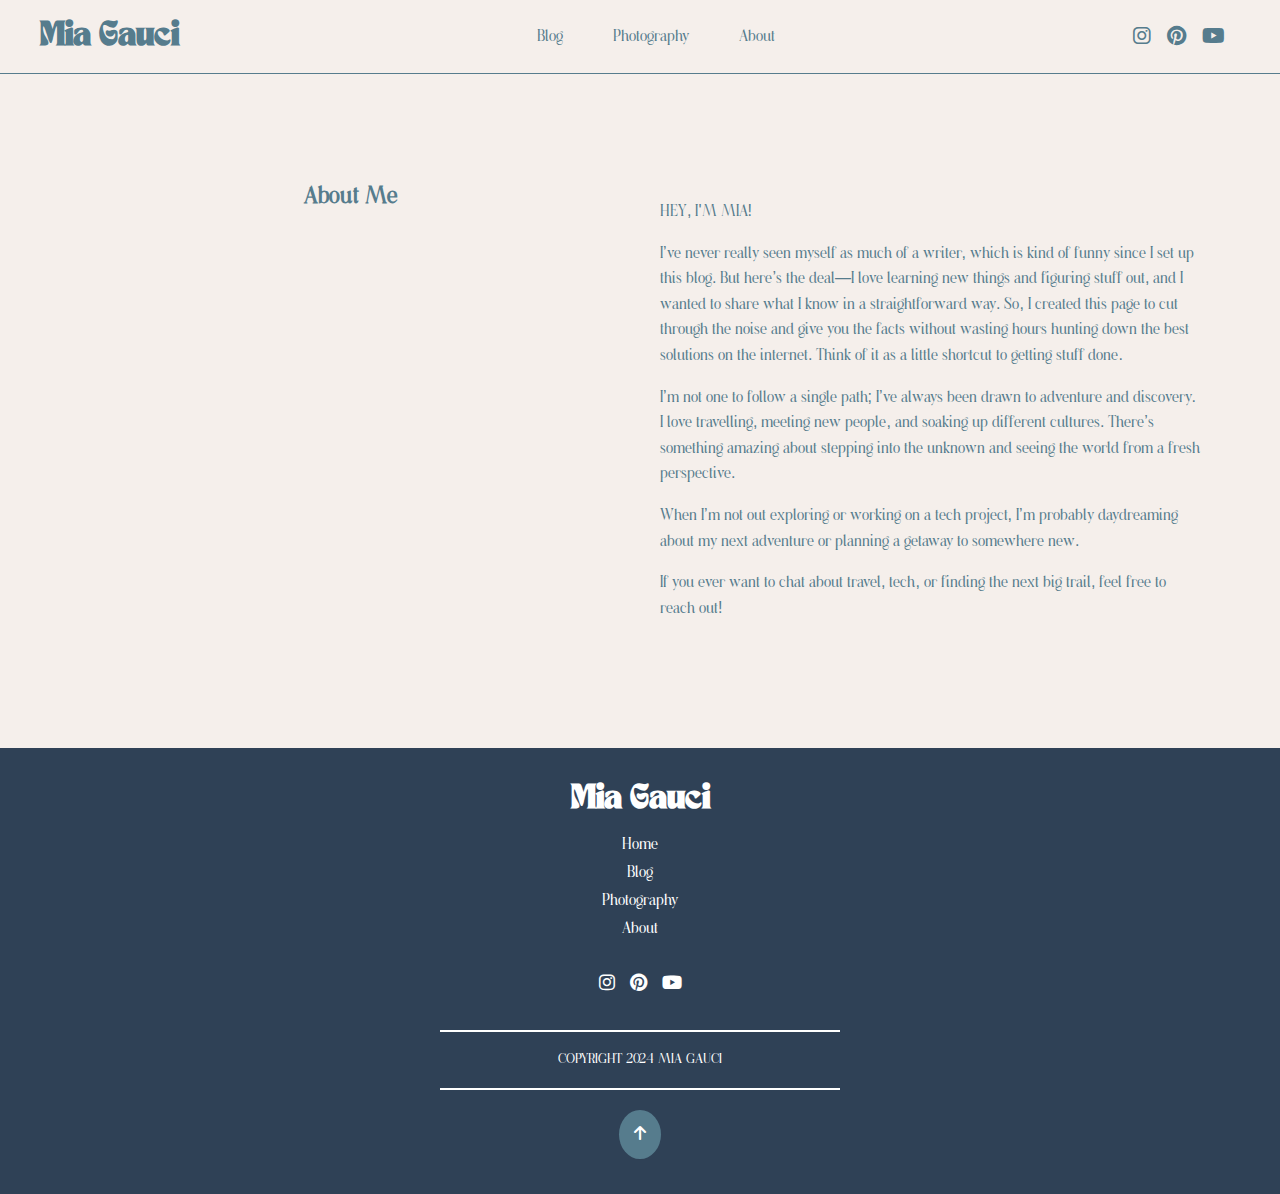
==== commit 13fa5e6e: "updated" ====
--- a/about.html
+++ b/about.html
@@ -97,10 +97,8 @@
       <div class="about-column">
         <div class="about-content">
           <p>HEY, I'M MIA!</p>
-          <p>I’ve never really seen myself as much of a writer, which is kind of funny since I set up this blog. But here’s the deal—I love learning new things and figuring stuff out, and I wanted to share what I know in a straightforward way. So, I created this page to cut through the noise and give you the facts and tips without wasting hours hunting down the best solutions on the internet. Think of it as a little shortcut to getting stuff done.</p>
+          <p>I’ve never really seen myself as much of a writer, which is kind of funny since I set up this blog. But here’s the deal—I love learning new things and figuring stuff out, and I wanted to share what I know in a straightforward way. So, I created this page to cut through the noise and give you the facts without wasting hours hunting down the best solutions on the internet. Think of it as a little shortcut to getting stuff done.</p>
           <p>I’m not one to follow a single path; I’ve always been drawn to adventure and discovery. I love travelling, meeting new people, and soaking up different cultures. There’s something amazing about stepping into the unknown and seeing the world from a fresh perspective.</p>
-          <p>One of my happy places? Definitely the mountains. Whether it’s hiking a tough trail, running through wild landscapes, or snapping photos of the view, the mountains are where I find peace and inspiration. There’s just something about reaching a peak that makes all the effort worth it.</p>
-          <p>On the academic side of things, I studied Electrical and Electronic Engineering. I’ve always been into computing and programming, but I wanted to understand the hardware side too—basically, how everything fits together. That curiosity led me to engineering, where I got to mix creativity, logic, and a bit of tech wizardry. If you’re curious, I’ve got some of my uni projects up on my GitHub, linked below.</p>
           <p>When I’m not out exploring or working on a tech project, I’m probably daydreaming about my next adventure or planning a getaway to somewhere new.</p>
           <p>If you ever want to chat about travel, tech, or finding the next big trail, feel free to reach out!</p>
         </div>
@@ -110,8 +108,60 @@
 
   <!-- Shared Footer Section -->
   <footer class="site-footer">
-    <p>Created by Mia Gauci</p>
+    <div class="footer-container">
+      <!-- Logo -->
+      <div class="footer-logo">
+        <p>Mia Gauci</p>
+      </div>
+  
+      <!-- Navigation Links -->
+      <div class="footer-links">
+        <a href="index.html">Home</a>
+        <a href="blog.html">Blog</a>
+        <a href="photography.html">Photography</a>
+        <a href="about.html">About</a>
+      </div>
+  
+      <!-- Social Icons -->
+      <div class="footer-social-icons">
+        <a href="https://www.instagram.com/mia_gauci_/" target="_blank">
+          <i class="fab fa-instagram"></i>
+        </a>
+        <a href="https://www.pinterest.com/mia_gauci_/" target="_blank">
+          <i class="fab fa-pinterest"></i>
+        </a>
+        <a href="https://www.youtube.com/@miagauci5683" target="_blank">
+          <i class="fab fa-youtube"></i>
+        </a>
+      </div>
+  
+      <!-- Separator Line -->
+      <hr class="footer-separator">
+  
+      <!-- Copyright -->
+      <div class="footer-copyright">
+        <p>COPYRIGHT 2024 MIA GAUCI</p>
+      </div>
+
+      <!-- Separator Line -->
+      <hr class="footer-separator">
+  
+      <!-- Scroll to Top Button -->
+      <a href="#top" class="back-to-top">
+        <i class="fas fa-arrow-up"></i>
+      </a>
+    </div>
   </footer>
+  
+
+<script>
+  // Smooth scroll to the top
+  document.querySelector('.back-to-top').addEventListener('click', function (e) {
+    e.preventDefault();
+    window.scrollTo({ top: 0, behavior: 'smooth' });
+  });
+
+</script>
 
   <script src="menu-toggle.js"></script>  
 
--- a/style.css
+++ b/style.css
@@ -9,9 +9,13 @@
     src: url('CasanovaRegular-gx0J4.otf') format('truetype');
 }
 
+
+
 /* Global Styles */
 body {
     margin: 0;
+    padding: 0;
+    overflow-x: hidden; /* Disable horizontal scrolling */
     font-family: 'Casanova', sans-serif;
     background-color: #F5EFEB; /* Beige background */
     color: #567C8D; /* Global font color */
@@ -171,18 +175,17 @@
   
   /* Separator Line */
   .separator-line {
-    margin: 20px auto; /* Space above and below the line */
+    margin: 5px auto; /* Space above and below the line */
     border: none; /* Remove default border style */
     height: 2px; /* Line thickness */
     background-color: #567C8D; /* Match the global font color or choose another color */
     width: 80%; /* Match the image width */
-    max-width: 400px; /* Optional: to limit the line width */
   }
   
   /* Text Below Image */
   .text-below-image {
     text-align: center; /* Center-align text */
-    margin-top: 10px; /* Add space above the text */
+    margin-top: 1px; /* Add space above the text */
     width: 80%; /* Match the size of the image */
     max-width: 400px; /* Ensure it aligns with the image width */
     margin-left: auto;
@@ -196,13 +199,105 @@
   }
   
   .text-below-image strong {
-    font-size: 20px; /* Slightly larger for emphasis */
-    color: #2F4156; /* Darker color for emphasis */
+    font-size: 16px; /* Slightly larger for emphasis */
+    color: #567C8D; /* Darker color for emphasis */
   }
   
 /* - - - - - - - - - - - - - - - - - - - - - - - - - - - - */
 
-/* Landscape Section */
+/* General styles for the section */
+.responsive-section {
+    position: relative;
+    margin-bottom: 100px; /* Gap after the responsive section */
+    
+  }
+  
+  /* Hide both images by default */
+  .responsive-image {
+    display: none;
+    background: linear-gradient(transparent, #F5EFEB); /* Gradient blending into the background */
+
+  }
+
+.wave {
+    position: absolute;
+    bottom: 0;
+    left: 0;
+    width: 100%;
+    height: 100px; /* Adjust the height for a bigger wave */
+    z-index: 2;
+    pointer-events: none; /* Prevent interactions */
+  }
+
+  .wave path:first-of-type {
+    filter: blur(15px); /* Enhance the shadow with a blur effect */
+    transform: translateY(50px); /* Push the shadow further down */
+  }
+  
+  /* Display the portrait image for screens less than 768px */
+  @media screen and (max-width: 768px) {
+    .responsive-image.portrait {
+      display: block;
+      width: 100%; /* Adjust width as needed */
+    }
+  }
+  
+  /* Display the landscape image for screens 768px and wider */
+  @media screen and (min-width: 769px) {
+    .responsive-image.landscape {
+      display: block;
+      width: 100%; /* Adjust width as needed */
+    }
+  }
+  
+
+  /* About Me Section */
+.about-me-section {
+    position: relative;
+    width: 100%;
+    text-align: center;
+    background: #F5EFEB;
+    padding: 20px 20px;
+    margin-top: -100px; /* Overlap with the previous section */
+    padding-top: -100px; 
+    padding-left: 1px;
+  }
+  
+  /* Dynamic Shape */
+  .about-me-shape {
+    position: absolute;
+    top: 0;
+    left: 0;
+    width: 100%;
+    height: 200px;
+    background: #567C8D;
+    clip-path: polygon(0 0, 100% 50%, 0 100%);
+    z-index: -1; /* Push the shape behind the content */
+  }
+  
+  /* About Me Content */
+  .about-me-content {
+    max-width: 1000px;
+    margin: 0 auto;
+    padding: 20px;
+  }
+  
+  .about-me-content h2 {
+    font-size: 28px;
+    font-family: 'Nimbus', sans-serif;
+    color: #345C73;
+    margin-bottom: 20px;
+  }
+  
+  .about-me-content p {
+    font-size: 16px;
+    font-family: 'Casanova', sans-serif;
+    color: #567C8D;
+    line-height: 1.8;
+  }
+  
+
+/* Photography Landscape Image Section on Home Page */
 .landscape-section {
     position: relative; /* Make section a containing block for positioning overlay */
     width: 100%; /* Full width of the section */
@@ -226,7 +321,8 @@
     transform: translateY(-50%); /* Adjust vertical alignment */
     color: white; /* Contrast against the image */
     text-align: left; /* Left-align text */
-    padding: 20px;
+    padding: 50px;
+    bottom: 5%;
 }
 
 /* Overlay Title */
@@ -254,104 +350,366 @@
 /* Overlay Button */
 .overlay-button {
     font-family: 'Nimbus', sans-serif;
-    font-size: 16px;
+    font-size: 15px;
     color: white;
     background-color: #567C8D;
     padding: 10px 20px;
     text-decoration: none;
+    padding-top: 12px;
+    padding-left: 30px;
     border-radius: 5px;
-    margin-top: 40px; /* Large gap between the button and description */
+    margin-top: 50px; /* Large gap between the button and description */
     display: inline-block;
     transition: background-color 0.3s ease;
+    position: absolute;
+    bottom: -65px;
+    left: 25%; /* Center horizontally */
+    
 }
 
 .overlay-button:hover {
     background-color: #345C73; /* Darker color on hover */
 }
 
+/* Responsive Styles for Landscape Section */
+@media (max-width: 768px) {
+      .landscape-section {
+        width: 100%; /* Ensure the section takes the full width */
+        overflow: hidden; /* Prevent overflow issues */
+    }
+
+    .landscape-image {
+        width: 100%; /* Make the image responsive */
+        height: auto; /* Maintain aspect ratio */
+        object-fit: cover; /* Ensure the image fills the section */
+        transform: none; /* Remove any scaling */
+        transition: none; /* Disable transitions for smoother resizing */
+    }
+
+    .landscape-overlay {
+        top: 50%; /* Center the overlay vertically */
+        left: 10%; /* Add padding from the left */
+        width: 80%; /* Restrict overlay width to prevent text overflow */
+        padding: 10px; /* Add spacing for better readability */
+    }
+    .overlay-title {
+        font-size: 18px; /* Reduce font size for smaller screens */
+        line-height: 1.3; /* Adjust line height */
+        margin-bottom: 10px; /* Reduce spacing */
+    }
+
+    .overlay-title em {
+        font-size: 19px; /* Match the reduced font size */
+    }
+
+    .overlay-description {
+        font-size: 14px; /* Smaller font size for mobile */
+        line-height: 1.4; /* Adjust line spacing */
+        margin: 10px 0; /* Reduce margins */
+    }
+
+    .overlay-button {
+        font-size: 12px; /* Smaller button text size */
+        padding: 8px 16px; /* Adjust padding */
+        margin-top: 20px; /* Reduce the gap above the button */
+    }
+
+    .arrow {
+        margin-left: 8px; /* Add space between text and arrow */
+        font-size: 14px; /* Adjust arrow size */
+        transition: margin-left 0.3s; /* Smooth hover animation */
+    }
+    
+    /* Add a hover effect for the arrow */
+    .overlay-button:hover .arrow {
+        margin-left: 12px; /* Move arrow slightly to the right on hover */
+    }
+}
 
 /* - - - - - - - - - - - - - - - - - - - - - - - - - - - - */
 
-/* Blog Posts Section in INDEX  */
-
-.blog-posts {
+/* Blog Section Heading */
+
+/* Blog Section Container */
+.home-blog-section {
+    width: 100%; /* Full width */
+    margin: 0 ; /* Center the section */
+    padding: 50px 20px; /* Add space around the section */
+    text-align: center; /* Center the heading */
+    margin-left: 1px;
+    padding-left: 1px;
+  }
+  
+  /* Heading Container */
+  .home-blog-heading-container {
+    margin-top: 3px; /* Add space between heading and blog posts */
+    margin-bottom: 3px; /* Add space between heading and blog posts */
+    margin-left: 1px;
+    padding-left: 1px;
+    text-align: center; /* Center-align the heading */
+  }
+  
+  /* Blog Heading Styling */
+  .home-blog-heading {
+    font-size: 28px; /* Adjust font size */
+    font-family: 'Nimbus', sans-serif; /* Desired font */
+    font-weight: bold;
+    color: #567C8D; /* Heading color */
+    letter-spacing: 2px; /* Add letter spacing */
+    margin: 0; /* Remove default margin */
+    position: relative;
+  }
+  
+  /* Optional: Add a line below the heading */
+  .home-blog-heading::after {
+    content: '';
+    display: block;
+    width: 80px; /* Adjust line width */
+    height: 3px; /* Line thickness */
+    background: #567C8D; /* Line color */
+    margin: 10px auto 0; /* Center the line below the heading */
+  }
+  
+  /* Blog Posts Container */
+  .home-blog-posts {
     display: flex;
-    justify-content: space-between; /* Spread items evenly */
-    margin: 50px auto; /* Center the section and add space around */
-    width: 90%; /* Control the width of the section */
-}
-
-/* Blog Link Styling */
-.blog-link {
+    justify-content: center; /* Center the blog posts */
+    gap: 20px; /* Space between posts */
+    overflow-x: auto; /* Enable horizontal scrolling */
+    scroll-snap-type: x mandatory; /* Enable smooth snapping */
+    margin: 0 auto; /* Center the posts container */
+    padding: 20px 0; /* Space around the blog posts */
+    max-width: 1200px; /* Restrict the width for centring */
+  }
+  
+/* Home Page Blog Posts Section */
+.home-blog-posts {
+    display: flex;
+    justify-content: center; /* Ensure posts are centred */
+    align-items: flex-start; /* Align blog posts to the top */
+    gap: 20px; /* Space between posts */
+    padding: 70px 20px; /* Add top and bottom padding */
+    overflow-x: auto; /* Enable horizontal scrolling */
+    scroll-snap-type: x mandatory; /* Enable smooth snapping */
+    margin: 0 auto; /* Center the container within the page */
+    max-width: 1200px; /* Restrict the container width */
+  }
+  
+  .home-blog-link {
     text-decoration: none; /* Remove underline */
     color: inherit; /* Inherit text color */
-    display: block; /* Make the link fill the entire block */
-}
-
-/* Individual Blog Post Styles */
-
-.blog-post {
-    cursor: pointer; /* Pointer cursor for interaction */
-    text-align: center;
-    height: 550px; 
-    background-color: #F5EFEB;
-    padding: 20px;
-    border: 1px solid #DDD;
-    box-shadow: 0 4px 8px rgba(0, 0, 0, 0.1); /* Optional shadow effect */
-    flex: 1; /* Allow each blog post to flex equally */
-    margin: 0 10px; /* Add margin between the posts */
-    transition: transform 0.2s ease; /* Optional: smooth scale effect */
-    max-width: 350px; /* Set a maximum width to keep each post proportional */
-}
-
-
-.blog-post:hover {
-    transform: scale(1.02); /* Optional: slight scale effect on hover */
-}
-
-/* Blog Post Image Styles */
-.blog-image {
-    width: 100%; /* Make the image take full width of the container */
-    height: auto;
-    max-height: 350px; /* Increase the max height to maintain a portrait aspect ratio */
-    object-fit: cover; /* Maintain aspect ratio and fill the container */
-    margin-bottom: 15px; /* Space below the image */
-}
-
-
-/* Blog Post Text Styles */
-.blog-post h3 {
-    font-family: 'Nimbus', sans-serif;
-    color: #567C8D;
-    font-size: 24px;
-    margin-bottom: 10px; /* Space below the heading */
-}
-
-.blog-post p {
-    font-family: 'Casanova', sans-serif;
-    color: #567C8D;
-    font-size: 16px;
-    margin-bottom: 0;
+  }
+  
+  /* Individual Blog Post */
+.home-blog-post {
+    position: relative;
+    flex: 0 0 auto; /* Prevent shrinking or growing */
+    width: 300px; /* Fixed width for all posts */
+    height: 400px; /* Fixed height for all posts */
+    background-size: cover; /* Ensure the image fills the container */
+    background-position: center; /* Center the image */
+    background-repeat: no-repeat; /* Prevent tiling */
+    border-radius: 10px; /* Rounded corners */
+    overflow: hidden; /* Prevent overflow */
+    display: flex;
+    flex-direction: column; /* Stack content */
+    justify-content: flex-end; /* Push text to the bottom */
+  }
+  
+  .home-blog-content {
+    position: absolute; /* Position text absolutely inside the blog post */
+    bottom: 0; /* Align text to the bottom */
+    width: 100%; /* Match the full width of the container */
+    padding: 15px; /* Add space around the text */
+    color: white; /* Ensure text is readable */
+    text-align: left; /* Align text to the left */
+    box-shadow: none; /* Remove unnecessary block shadows */
+    margin-left: 5px;
+    margin-right: 5px;
+
+  }
+  
+  .home-blog-category {
+    font-size: 12px;
+    font-weight: bold;
+    text-transform: uppercase;
+    margin-bottom: 5px;
+    display: block;
+    text-shadow: 1px 1px 4px rgba(0, 0, 0, 0.7); /* Subtle shadow for small text */
+  }
+  
+  .home-blog-content h3 {
+    font-size: 20px;
+    margin: 0;
+    font-weight: bold;
+    text-shadow: 2px 2px 6px rgba(0, 0, 0, 0.8); /* Stronger shadow for title */
+  }
+  
+  .home-blog-content p {
+    font-size: 14px;
+    margin: 5px 0 0 0;
+    color: #ddd; /* Lighter text for additional info */
+    text-shadow: 1px 1px 3px rgba(0, 0, 0, 0.6); /* Subtle shadow for smaller text */
+
+  }
+
+/* Shadow Indicator */
+.home-blog-posts::after {
+    content: '';
+    position: absolute;
+    bottom: 0; /* Position at the bottom of the container */
+    left: 0;
+    width: 100%;
+    height: 20px; /* Height of the shadow */
+    pointer-events: none; /* Prevent interference with interactions */
+    z-index: 1; /* Ensure it's above the scrollbar but below the posts */
+  }
+
+  /* Scrollbar Styling */
+.home-blog-posts::-webkit-scrollbar {
+    height: 10px; /* Make scrollbar a bit thicker for visibility */
+    padding-left: 5px;
+  }
+  
+  .home-blog-posts::-webkit-scrollbar-thumb {
+    background: #567C8D; /* Color of the scrollbar thumb */
+    border-radius: 5px; /* Rounded scrollbar thumb */
+    padding-left: 5px;
+
+  }
+  
+  .home-blog-posts::-webkit-scrollbar-track {
+    background: #d3d3d3; /* Light grey background for the track */
+    border-radius: 5px; /* Rounded track corners */
+    margin-left: 5px;
+    margin-right: 5px;
+
+
+  }
+  /* Individual Blog Post */
+  .home-blog-post {
+    flex: 0 0 auto; /* Prevent shrinking */
+    z-index: 2; /* Ensure posts are above the shadow */
+  }
+  
+  /* Responsive Styles */
+  @media (max-width: 768px) {
+    .home-blog-posts {
+      justify-content: flex-start; /* Align first post to the left */
+      padding: 20px 20px 20px; /* Reduce padding on smaller screens */
+    }
+  
+    .home-blog-post {
+      width: 250px; /* Adjust width for smaller screens */
+      height: 350px; /* Adjust height for smaller screens */
+    }
+  }
+
+  /* Responsive Styles for Alignment */
+@media (max-width: 1000px) {
+    .home-blog-posts {
+      padding: 20px; /* Adjust padding for smaller screens */
+    }
+  
+    .home-blog-post {
+      width: 250px; /* Adjust width for smaller screens */
+      height: 350px; /* Adjust height for smaller screens */
+    }
+  }
+
+.back-to-top{
+    color: #FFFFFF; /* Icon color */
+    border-radius: 50%; /* Circular button */
+    background-color: #567C8D; /* Button background color */
+    padding: 15px; /* Padding for the button */
+
+
 }
 
 /* - - - - - - - - - - - - - - - - - - - - - - - - - - - - */
 
 /* Footer Section Styles */
 .site-footer {
-    width: 100%; /* Full width */
-    background-color: #2F4156; /* Dark footer background */
-    color: #FFFFFF; /* White text color */
-    text-align: center; /* Center the footer text */
-    padding: 20px 0;
-}
-
-.site-footer p {
-    margin: 0;
+    width: 100%;
+    background-color: #567C8D; /* Dark background */
+    color: #FFFFFF; /* White text */
+    padding: 20px 0 60px;
+    text-align: center;
+  }
+  
+  .footer-container {
+    max-width: 600px; /* Limit footer width */
+    margin: 15px auto;
+    display: flex;
+    flex-direction: column; /* Stack content vertically */
+    align-items: center;
+  }
+  
+  /* Footer Logo */
+  .footer-logo p {
     font-family: 'Nimbus', sans-serif;
+    font-size: 24px;
+    font-weight: bold;
+    margin: 10px 0;
+    color: #FFFFFF;
+  }
+  
+  /* Footer Links */
+  .footer-links {
+    margin: 15px 0;
+    display: flex;
+    flex-direction: column; /* Stack links vertically */
+    align-items: center;
+  }
+  
+  .footer-links a {
+    font-family: 'Casanova', sans-serif;
     font-size: 16px;
-    font-weight: bold;
-}
-
+    color: #FFFFFF;
+    text-decoration: none;
+    margin: 5px 0; /* Add spacing between links */
+  }
+  
+  .footer-links a:hover {
+    text-decoration: underline; /* Add hover effect */
+  }
+  
+  /* Footer Social Icons */
+  .footer-social-icons {
+    margin: 15px 0;
+  }
+  
+  .footer-social-icons a {
+    margin: 0 5px;
+    color: #FFFFFF;
+    font-size: 18px;
+    text-decoration: none;
+  }
+  
+  .footer-social-icons a:hover {
+    color: #FFD700; /* Highlight color on hover */
+  }
+  
+  /* Footer Separator Line */
+  .footer-separator {
+    width: 80%;
+    max-width: 400px;
+    height: 2px;
+    background-color: #FFFFFF;
+    margin: 20px 0;
+    border: none;
+  }
+  
+  /* Footer Copyright */
+  .footer-copyright p {
+    font-family: 'Casanova', sans-serif;
+    font-size: 14px;
+    color: #FFFFFF;
+    margin: 10px 0;
+  }
+  
+  
+  
 /* - - - - - - - - - - - - - - - - - - - - - - - - - - - - */
 
 /* Responsive Styles for DIFFERENT PAGE SIZES*/
@@ -363,43 +721,6 @@
     }
     .main-nav ul {
         gap: 30px;
-    }
-}
-
-/* For smaller screens (mobile) */
-@media (max-width: 768px) {
-    /* Header adjustments */
-    .container {
-        flex-direction: column;
-        align-items: flex-start;
-    }
-
-    .main-nav ul {
-        flex-direction: column;
-        align-items: flex-start;
-        gap: 10px;
-    }
-
-    .welcome-message {
-        font-size: 40px;
-        padding: 0 15px;
-    }
-
-    /* Stack images vertically in mobile view */
-    .image-container {
-        flex-direction: column;
-        align-items: center;
-    }
-
-    /* Blog posts in a single column */
-    .blog-posts {
-        flex-direction: column;
-        width: 100%;
-    }
-
-    .blog-link {
-        flex: 1 1 100%;
-        margin: 0 auto;
     }
 }
 
@@ -585,6 +906,7 @@
 .blog-section {
     background-color: #F5EFEB; /* Beige background */
     padding: 20px;
+    
 }
 
 /* Blog Item Layout */
@@ -660,6 +982,43 @@
 .blog-item:hover .read-more {
     display: block; /* Show "Read Me" */
     opacity: 1; /* Make it visible */
+}
+
+/* Responsive Styles for Blog Section */
+@media (max-width: 768px) {
+    /* Blog Image: Adjust height for smaller screens */
+    .blog-image {
+        height: 200px; /* Reduce height for smaller screens */
+    }
+
+    /* Blog Overlay: Ensure it stays centered */
+    .blog-overlay {
+        top: 50%;
+        left: 50%;
+        transform: translate(-50%, -50%);
+        text-align: center;
+        padding: 10px; /* Add padding for smaller devices */
+    }
+
+    /* Blog Title: Adjust font sizes for smaller screens */
+    .blog-post-title h2 {
+        font-size: 18px; /* Reduce size for smaller screens */
+        white-space: normal; /* Allow line breaks for long titles */
+        word-wrap: break-word; /* Break long words if necessary */
+        overflow: hidden; /* Prevent overflow */
+        text-align: center; /* Center align title */
+    }
+
+    .blog-post-title h3 {
+        font-size: 16px; /* Adjust font size for smaller screens */
+        margin-top: 5px; /* Maintain spacing */
+    }
+
+    /* Adjust "Read Me" Button */
+    .read-more {
+        font-size: 14px; /* Smaller font size for button */
+        margin-top: 10px; /* Ensure spacing from title */
+    }
 }
 
   
